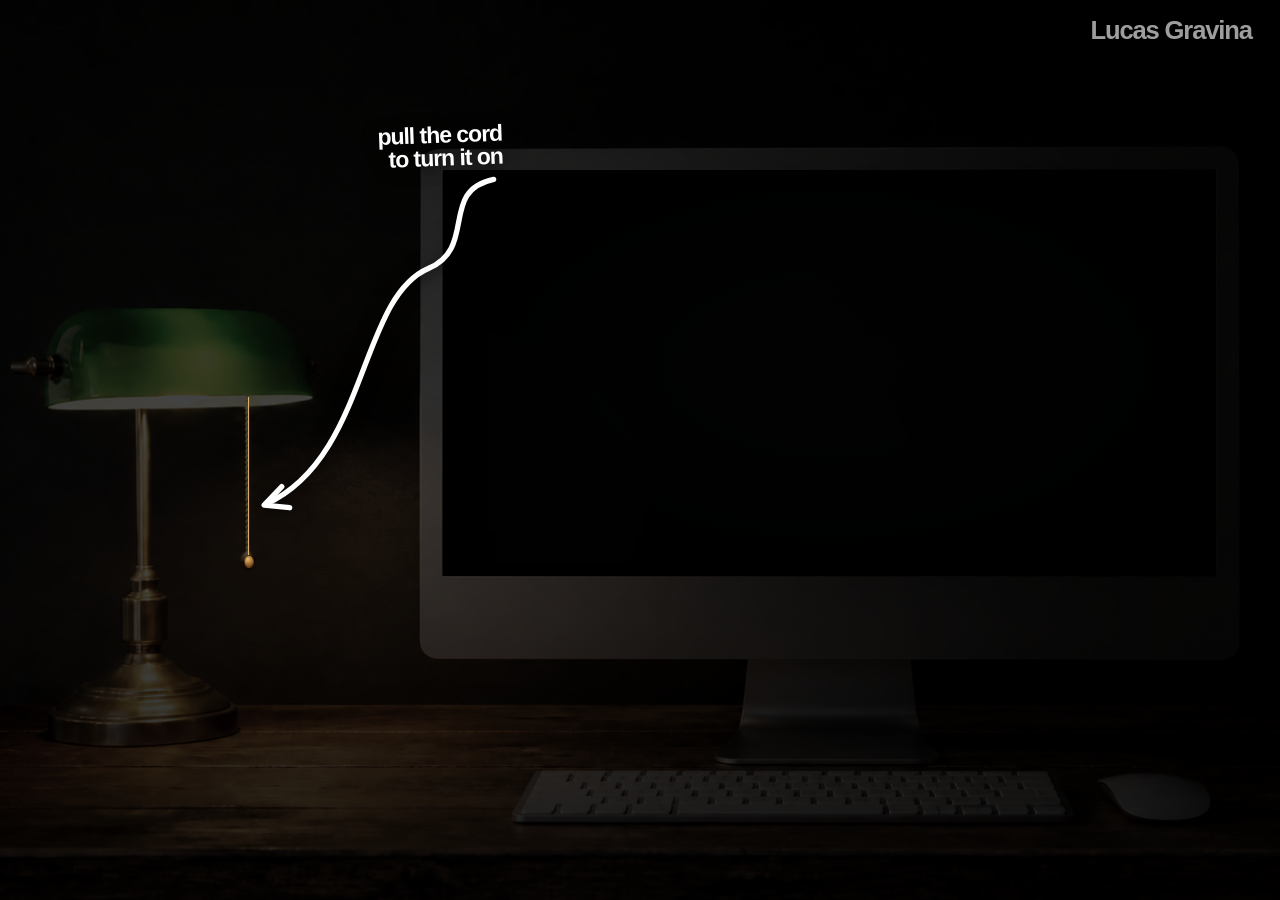
==== index.html @ 31eb5ef4 "Refine mobile desktop notice" ====
<!DOCTYPE html>
<html lang="en">
<head>
  <meta charset="UTF-8" />
  <meta name="viewport" content="width=device-width, initial-scale=1.0" />
  <meta name="description" content="Lucas Gravina - Stanford student working across AI research, product, and operations." />
  <meta name="theme-color" content="#090a0b" />
  <title>Lucas Gravina</title>
  <style>
    :root {
      --ink: #111111;
      --muted: #6d6d69;
      --paper: #090a0b;
      --screen: rgba(236, 236, 232, 0.92);
      --window: rgba(250, 250, 248, 0.94);
      --window-line: rgba(0, 0, 0, 0.14);
      --blue: #4da3f5;
      --viewport-height: 100dvh;
    }

    * {
      box-sizing: border-box;
    }

    html,
    body {
      width: 100%;
      min-height: 100%;
    }

    body {
      margin: 0;
      overflow: hidden;
      background:
        radial-gradient(ellipse at 50% 42%, #22262b 0, #13161a 42%, #08090b 73%, #050607 100%),
        var(--paper);
      color: #f4f4f2;
      font-family: -apple-system, BlinkMacSystemFont, "SF Pro Display", "SF Pro Text", "Helvetica Neue", Arial, sans-serif;
      -webkit-font-smoothing: antialiased;
    }

    body::before {
      content: "";
      position: fixed;
      inset: 0;
      pointer-events: none;
      opacity: 0.18;
      background:
        repeating-linear-gradient(90deg, rgba(255, 255, 255, 0.022) 0 1px, transparent 1px 5px),
        repeating-linear-gradient(0deg, rgba(255, 255, 255, 0.012) 0 1px, transparent 1px 7px);
      mix-blend-mode: soft-light;
    }

    button,
    a {
      font: inherit;
    }

    button:focus-visible,
    a:focus-visible {
      outline: 2px solid #0a84ff;
      outline-offset: 3px;
    }

    .concept-header {
      position: fixed;
      z-index: 100;
      top: 16px;
      left: 20px;
      display: grid;
      gap: 3px;
      pointer-events: none;
    }

    .concept-name {
      margin: 0;
      font-size: clamp(20px, 2vw, 30px);
      font-weight: 600;
      letter-spacing: -0.045em;
      text-shadow: 0 1px 18px rgba(0, 0, 0, 0.7);
    }

    .concept-note {
      margin: 0;
      color: #a7aaad;
      font-size: 11px;
      font-weight: 500;
      letter-spacing: 0.04em;
    }

    .concept {
      width: 100%;
      height: var(--viewport-height);
      min-height: 0;
      display: grid;
      place-items: center;
      padding: clamp(12px, 2vmin, 28px);
      overflow: hidden;
    }

    .monitor-stage {
      position: relative;
      width: min(
        calc(100vw - clamp(24px, 4vmin, 56px)),
        calc((var(--viewport-height) - clamp(24px, 4vmin, 56px) + clamp(96px, 15vmin, 120px)) * 1.5),
        1536px
      );
      aspect-ratio: 3 / 2;
      flex: none;
      transform: translateY(min(0px, calc((var(--viewport-height) - 100%) / 2 - 4px)));
    }

    .monitor-stage::before {
      content: "";
      position: absolute;
      z-index: 0;
      left: 12.2%;
      top: 3.2%;
      width: 75.6%;
      height: 64%;
      pointer-events: none;
      opacity: 0.72;
      background:
        radial-gradient(ellipse at 32% 48%, rgba(255, 151, 122, 0.14), transparent 42%),
        radial-gradient(ellipse at 70% 30%, rgba(132, 160, 219, 0.16), transparent 46%),
        radial-gradient(ellipse at 50% 46%, rgba(216, 226, 242, 0.12), transparent 69%);
      filter: blur(clamp(20px, 3.4vmin, 52px));
      transform: scale(1.035);
    }

    .monitor-stage::after {
      content: "";
      position: absolute;
      z-index: 0;
      left: 35%;
      bottom: 2.4%;
      width: 30%;
      height: 4.5%;
      border-radius: 50%;
      background: rgba(0, 0, 0, 0.48);
      filter: blur(clamp(8px, 1.4vmin, 20px));
    }

    .monitor-photo {
      position: absolute;
      inset: 0;
      z-index: 1;
      display: block;
      width: 100%;
      height: 100%;
      object-fit: contain;
      pointer-events: none;
      user-select: none;
    }

    .desktop-screen {
      position: absolute;
      z-index: 2;
      left: 14.32%;
      top: 6.35%;
      width: 71.29%;
      height: 59.08%;
      overflow: hidden;
      isolation: isolate;
      background:
        linear-gradient(rgba(10, 14, 20, 0.03), rgba(10, 14, 20, 0.12)),
        url("assets/desktop-background.webp") center / cover no-repeat;
      color: #171717;
      container-type: inline-size;
      box-shadow: inset 0 0 20px rgba(255, 255, 255, 0.10);
    }

    .monitor-callout {
      position: absolute;
      z-index: 6;
      left: 0.5%;
      top: 15%;
      width: clamp(150px, 18vw, 250px);
      color: #ffffff;
      pointer-events: none;
      filter: drop-shadow(0 2px 7px rgba(0, 0, 0, 0.65));
    }

    .callout-label {
      display: block;
      width: 78%;
      margin: 0 0 -5px 2%;
      font-size: clamp(20px, 2.1vw, 30px);
      font-weight: 850;
      letter-spacing: -0.055em;
      line-height: 0.95;
      text-align: center;
      transform: rotate(-7deg);
    }

    .callout-arrow {
      display: block;
      width: 100%;
      height: auto;
      overflow: visible;
    }

    .cursor-bubble {
      position: fixed;
      z-index: 10000;
      left: 0;
      top: 0;
      width: 18px;
      height: 18px;
      border: 1.5px solid rgba(255, 255, 255, 0.92);
      border-radius: 50%;
      background: radial-gradient(circle at 35% 30%, rgba(255, 255, 255, 0.52), rgba(188, 211, 255, 0.14) 45%, rgba(255, 255, 255, 0.04) 72%);
      box-shadow: 0 2px 10px rgba(0, 0, 0, 0.38), inset 0 0 6px rgba(255, 255, 255, 0.2);
      backdrop-filter: blur(2px);
      -webkit-backdrop-filter: blur(2px);
      opacity: 0;
      pointer-events: none;
      transform: translate3d(-50%, -50%, 0);
      transition: width 140ms ease, height 140ms ease, opacity 140ms ease, background 140ms ease;
      will-change: left, top, width, height;
    }

    .cursor-bubble.is-visible {
      opacity: 1;
    }

    .cursor-bubble.is-interactive {
      width: 28px;
      height: 28px;
      background: rgba(255, 255, 255, 0.12);
    }

    .cursor-bubble.is-pressed {
      width: 12px;
      height: 12px;
    }

    .desktop-screen::before {
      content: "";
      position: absolute;
      inset: 0;
      z-index: 0;
      background:
        linear-gradient(115deg, transparent 0 43%, rgba(255, 255, 255, 0.09) 51%, transparent 62%),
        radial-gradient(circle at 78% 86%, rgba(113, 145, 178, 0.08), transparent 40%);
      pointer-events: none;
    }

    .menu-bar {
      position: absolute;
      z-index: 80;
      inset: 0 0 auto;
      height: 5.4%;
      min-height: 18px;
      display: flex;
      align-items: center;
      justify-content: space-between;
      gap: 12px;
      padding: 0 1.1%;
      color: #f5f5f5;
      background: rgba(16, 18, 22, 0.48);
      border-bottom: 1px solid rgba(255, 255, 255, 0.13);
      backdrop-filter: blur(18px) saturate(1.2);
      -webkit-backdrop-filter: blur(18px) saturate(1.2);
      font-size: clamp(8px, 0.69vw, 12px);
      font-weight: 500;
      letter-spacing: -0.01em;
      white-space: nowrap;
    }

    .menu-left,
    .menu-right {
      display: flex;
      align-items: center;
      gap: clamp(7px, 1.15vw, 18px);
    }

    .menu-owner {
      font-weight: 700;
    }

    .menu-status {
      display: inline-flex;
      align-items: center;
      gap: 4px;
    }

    .wifi {
      position: relative;
      width: 1.15em;
      height: 0.8em;
      overflow: hidden;
    }

    .wifi::before,
    .wifi::after {
      content: "";
      position: absolute;
      left: 50%;
      bottom: -0.45em;
      border: 0.09em solid currentColor;
      border-radius: 50%;
      transform: translateX(-50%);
    }

    .wifi::before {
      width: 1.1em;
      height: 1.1em;
    }

    .wifi::after {
      width: 0.52em;
      height: 0.52em;
    }

    .folder-column {
      position: absolute;
      z-index: 10;
      top: 9%;
      right: 1.5%;
      display: grid;
      gap: clamp(6px, 1.2cqw, 16px);
    }

    .desktop-folder {
      width: clamp(44px, 6.7cqw, 82px);
      margin: 0;
      padding: 0;
      display: grid;
      justify-items: center;
      gap: clamp(2px, 0.42cqw, 6px);
      border: 0;
      background: transparent;
      color: #ffffff;
      cursor: default;
      user-select: none;
    }

    .desktop-folder[data-open="about"] {
      order: 0;
    }

    .desktop-folder[data-open="education"] {
      order: 1;
    }

    .desktop-folder[data-open="experience"] {
      order: 2;
    }

    .desktop-folder[data-open="projects"] {
      order: 3;
    }

    .desktop-folder[data-open="resume"] {
      order: 4;
    }

    .desktop-folder[data-open="photos"] {
      order: 5;
    }

    .desktop-folder:hover .folder-art {
      transform: translateY(-1px);
      filter: saturate(1.06) brightness(1.03);
    }

    .desktop-folder:active .folder-art {
      transform: scale(0.97);
    }

    .folder-art {
      width: clamp(29px, 4.7cqw, 58px);
      height: auto;
      display: block;
      filter: drop-shadow(0 2px 2px rgba(0, 0, 0, 0.18));
      transition: transform 120ms ease, filter 120ms ease;
    }

    .photos-app-art {
      width: clamp(31px, 4.9cqw, 60px);
      filter: drop-shadow(0 3px 3px rgba(0, 0, 0, 0.28));
    }

    .folder-label {
      max-width: 100%;
      padding: 1px 3px;
      border-radius: 3px;
      font-size: clamp(8px, 0.82cqw, 12px);
      font-weight: 500;
      line-height: 1.08;
      text-align: center;
      text-shadow: 0 1px 3px rgba(0, 0, 0, 0.9), 0 0 7px rgba(0, 0, 0, 0.5);
    }

    .desktop-folder[aria-expanded="true"] .folder-label {
      background: transparent;
      color: white;
      text-shadow: 0 1px 3px rgba(0, 0, 0, 0.9), 0 0 7px rgba(0, 0, 0, 0.5);
    }

    .desktop-folder:focus-visible {
      outline: none;
    }

    .desktop-dock {
      position: absolute;
      z-index: 70;
      left: 50%;
      bottom: 1.45%;
      display: flex;
      align-items: end;
      gap: clamp(3px, 0.48cqw, 7px);
      padding: clamp(3px, 0.5cqw, 7px);
      transform: translateX(-50%);
      border: 1px solid rgba(255, 255, 255, 0.34);
      border-radius: clamp(7px, 1.1cqw, 15px);
      background: rgba(28, 29, 32, 0.46);
      box-shadow: 0 8px 22px rgba(0, 0, 0, 0.12);
      backdrop-filter: blur(20px) saturate(1.4);
      -webkit-backdrop-filter: blur(20px) saturate(1.4);
    }

    .dock-icon {
      position: relative;
      width: clamp(18px, 2.55cqw, 34px);
      aspect-ratio: 1;
      border: 0;
      border-radius: 21%;
      padding: 0;
      display: grid;
      place-items: center;
      color: white;
      box-shadow: inset 0 0 0 1px rgba(255, 255, 255, 0.38), 0 2px 4px rgba(0, 0, 0, 0.16);
      cursor: pointer;
      text-decoration: none;
    }

    .dock-icon:hover {
      transform: translateY(-10%);
    }

    .dock-finder {
      overflow: hidden;
      background: linear-gradient(90deg, #65b7ff 0 50%, #2e87d6 50%);
    }

    .dock-finder::before {
      content: "";
      position: absolute;
      top: 20%;
      left: 48%;
      width: 18%;
      height: 46%;
      border-left: 1px solid rgba(0, 0, 0, 0.55);
      border-bottom: 1px solid rgba(0, 0, 0, 0.55);
      border-radius: 0 0 0 40%;
    }

    .dock-mail {
      background: linear-gradient(145deg, #68c2ff, #0876e8);
    }

    .dock-mail svg {
      width: 63%;
      height: 63%;
    }

    .dock-photos {
      overflow: hidden;
      background: #f7f7f7;
    }

    .dock-photos svg {
      width: 90%;
      height: 90%;
    }

    .dock-resume {
      background: linear-gradient(#ffd836 0 22%, #fffdf5 22%);
    }

    .dock-resume::before {
      content: "";
      width: 62%;
      height: 46%;
      background: repeating-linear-gradient(to bottom, #d8d3c9 0 1px, transparent 1px 24%);
    }

    .dock-linkedin {
      margin-left: clamp(3px, 0.4cqw, 6px);
      background: linear-gradient(145deg, #1686c4, #0967a1);
      font-size: clamp(8px, 1.25cqw, 17px);
      font-weight: 750;
      letter-spacing: -0.08em;
    }

    .dock-separator {
      width: 1px;
      height: clamp(15px, 2.1cqw, 28px);
      margin: 0 clamp(1px, 0.2cqw, 3px);
      background: rgba(0, 0, 0, 0.18);
    }

    .mac-window {
      --window-x: 8%;
      --window-y: 13%;
      position: absolute;
      z-index: 30;
      left: var(--window-x);
      top: var(--window-y);
      width: 76%;
      height: 75%;
      overflow: hidden;
      display: none;
      border: 1px solid var(--window-line);
      border-radius: clamp(5px, 0.78cqw, 12px);
      background: var(--window);
      box-shadow: 0 18px 44px rgba(0, 0, 0, 0.25), 0 2px 8px rgba(0, 0, 0, 0.1);
      backdrop-filter: blur(30px) saturate(1.2);
      -webkit-backdrop-filter: blur(30px) saturate(1.2);
      transform-origin: 50% 78%;
    }

    .mac-window.is-open {
      display: grid;
      grid-template-rows: auto minmax(0, 1fr);
      animation: window-open 170ms cubic-bezier(0.2, 0.8, 0.2, 1);
    }

    .mac-window.is-maximized {
      left: 1.2% !important;
      top: 6.4% !important;
      width: 97.6%;
      height: 91.8%;
      border-radius: 4px;
    }

    @keyframes window-open {
      from {
        opacity: 0;
        transform: scale(0.96) translateY(2%);
      }
      to {
        opacity: 1;
        transform: scale(1) translateY(0);
      }
    }

    .window-titlebar {
      min-height: clamp(20px, 3.25cqw, 40px);
      display: grid;
      grid-template-columns: 1fr auto 1fr;
      align-items: center;
      padding: 0 clamp(7px, 1cqw, 14px);
      border-bottom: 1px solid rgba(0, 0, 0, 0.1);
      background: linear-gradient(rgba(255, 255, 255, 0.82), rgba(235, 235, 232, 0.82));
      user-select: none;
      cursor: default;
    }

    .traffic-lights {
      display: flex;
      gap: clamp(3px, 0.48cqw, 7px);
    }

    .traffic {
      width: clamp(7px, 0.88cqw, 12px);
      aspect-ratio: 1;
      border: 0;
      border-radius: 50%;
      padding: 0;
      cursor: default;
      box-shadow: inset 0 0 0 0.5px rgba(0, 0, 0, 0.18);
    }

    .traffic.close {
      background: #ff5f57;
    }

    .traffic.minimize {
      background: #febc2e;
    }

    .traffic.maximize {
      background: #28c840;
    }

    .window-title {
      margin: 0;
      font-size: clamp(8px, 0.9cqw, 13px);
      font-weight: 600;
      letter-spacing: -0.01em;
      text-align: center;
    }

    .titlebar-action {
      justify-self: end;
      color: #3c3c3a;
      font-size: clamp(8px, 0.78cqw, 11px);
      font-weight: 650;
      text-decoration: none;
    }

    .titlebar-action:hover {
      text-decoration: underline;
      text-underline-offset: 2px;
    }

    .window-content {
      min-height: 0;
      overflow: auto;
      padding: clamp(12px, 2.4cqw, 34px);
      scrollbar-width: thin;
      scrollbar-color: rgba(0, 0, 0, 0.22) transparent;
    }

    .resume-pdf-window {
      left: 4% !important;
      top: 8% !important;
      width: 89%;
      height: 88%;
      background: #525659;
    }

    .resume-pdf-window .window-content {
      padding: 0;
      overflow-x: hidden;
      overflow-y: auto;
      background: #d1d1d1;
      scrollbar-color: rgba(0, 0, 0, 0.34) transparent;
    }

    .resume-pdf-window.is-maximized {
      left: 1.2% !important;
      top: 6.4% !important;
      width: 97.6%;
      height: 91.8%;
    }

    .resume-page {
      display: block;
      width: 100%;
      height: auto;
      background: white;
    }

    .photos-window {
      left: 5% !important;
      top: 8% !important;
      width: 84%;
      height: 84%;
      background: #090909;
    }

    .photos-window.is-maximized {
      left: 1.2% !important;
      top: 6.4% !important;
      width: 97.6%;
      height: 91.8%;
    }

    .photos-content {
      position: relative;
      padding: 0;
      overflow: hidden;
      background: #090909;
    }

    .photo-reel-viewport {
      width: 100%;
      height: 100%;
      overflow-x: auto;
      overflow-y: hidden;
      background: #090909;
      cursor: grab;
      scrollbar-width: none;
      touch-action: pan-x;
      overscroll-behavior-x: contain;
    }

    .photo-reel-viewport::-webkit-scrollbar {
      display: none;
    }

    .photo-reel-viewport.is-dragging {
      cursor: grabbing;
      scroll-behavior: auto;
    }

    .photo-reel {
      width: max-content;
      height: 100%;
      display: flex;
      align-items: stretch;
      gap: 0;
    }

    .photo-reel img {
      flex: none;
      display: block;
      width: auto;
      max-width: none;
      height: 100%;
      object-fit: contain;
      user-select: none;
      -webkit-user-drag: none;
    }

    .window-content h2,
    .window-content h3,
    .window-content p {
      margin: 0;
    }

    .window-content h2 {
      font-size: clamp(18px, 2.3cqw, 34px);
      line-height: 1;
      letter-spacing: -0.055em;
    }

    .window-content h3 {
      font-size: clamp(11px, 1.2cqw, 17px);
      line-height: 1.1;
      letter-spacing: -0.025em;
    }

    .window-content p {
      font-size: clamp(10px, 1.02cqw, 14px);
      line-height: 1.42;
    }

    .window-eyebrow,
    .window-meta {
      color: #73736f;
      font-size: clamp(8px, 0.8cqw, 11px);
      font-weight: 650;
      letter-spacing: 0.09em;
      text-transform: uppercase;
    }

    #window-about .window-content,
    #window-experience .window-content,
    #window-projects .window-content,
    #window-education .window-content {
      padding: clamp(7px, 1.25cqw, 18px);
      background:
        linear-gradient(135deg, rgba(255, 255, 255, 0.72), rgba(230, 232, 232, 0.82)),
        #e9eae8;
    }

    #window-projects .window-content,
    #window-education .window-content {
      display: grid;
      grid-template-rows: auto minmax(0, 1fr);
    }

    .about-layout {
      display: grid;
      grid-template-columns: minmax(0, 1.45fr) minmax(94px, 0.55fr);
      gap: clamp(7px, 1.25cqw, 18px);
      align-items: stretch;
      height: 100%;
      min-height: 0;
    }

    .about-copy {
      position: relative;
      display: grid;
      align-content: end;
      gap: clamp(5px, 0.78cqw, 11px);
      overflow: hidden;
      padding: clamp(8px, 1.6cqw, 23px);
      border: 1px solid rgba(0, 0, 0, 0.09);
      border-radius: clamp(7px, 1.1cqw, 16px);
      background: rgba(255, 255, 253, 0.92);
      box-shadow: 0 8px 26px rgba(42, 45, 47, 0.09);
    }

    .about-copy::before {
      content: "01";
      position: absolute;
      top: clamp(10px, 1.4cqw, 20px);
      right: clamp(12px, 1.5cqw, 22px);
      color: rgba(0, 0, 0, 0.14);
      font-size: clamp(9px, 1.1cqw, 16px);
      font-weight: 750;
      letter-spacing: 0.08em;
    }

    #window-about .window-content h2 {
      max-width: 12ch;
      font-size: clamp(20px, 2.8cqw, 40px);
    }

    #window-about .window-eyebrow {
      font-size: clamp(9px, 0.9cqw, 12px);
    }

    #window-about .window-content p {
      font-size: clamp(10px, 1.05cqw, 14px);
      line-height: 1.38;
    }

    .about-links {
      display: flex;
      flex-wrap: wrap;
      gap: clamp(5px, 0.7cqw, 10px);
    }

    .about-links a {
      padding: clamp(4px, 0.55cqw, 8px) clamp(7px, 0.9cqw, 13px);
      border: 1px solid rgba(0, 0, 0, 0.12);
      border-radius: 999px;
      color: #1a1a19;
      background: rgba(247, 247, 244, 0.88);
      font-size: clamp(8px, 0.84cqw, 12px);
      font-weight: 650;
      text-decoration: none;
      transition: color 120ms ease, background 120ms ease, transform 120ms ease;
    }

    .about-links a:hover {
      color: white;
      background: #171716;
      transform: translateY(-1px);
    }

    .about-stamp {
      align-self: stretch;
      border: 1px solid rgba(255, 255, 255, 0.16);
      border-radius: clamp(7px, 1.1cqw, 16px);
      background: #202124;
      box-shadow: inset 0 1px 0 rgba(255, 255, 255, 0.13), 0 9px 24px rgba(0, 0, 0, 0.16);
      overflow: hidden;
    }

    .about-stamp img {
      display: block;
      width: 100%;
      height: 100%;
      object-fit: cover;
      object-position: 52% center;
    }

    .resume-list,
    .education-block,
    .projects-grid {
      display: grid;
      gap: clamp(12px, 2.2cqw, 30px);
    }

    .resume-heading,
    .projects-heading,
    .education-heading {
      display: grid;
      gap: clamp(2px, 0.35cqw, 5px);
      margin-bottom: clamp(7px, 1.05cqw, 15px);
    }

    .resume-entry,
    .project-item {
      display: grid;
      gap: clamp(4px, 0.72cqw, 10px);
    }

    .entry-heading {
      display: flex;
      align-items: baseline;
      justify-content: space-between;
      gap: 16px;
    }

    .entry-date {
      flex: none;
      color: #71716d;
      font-size: clamp(6px, 0.7cqw, 10px);
      font-weight: 650;
      letter-spacing: 0.08em;
      text-transform: uppercase;
    }

    .entry-role {
      color: #6b6b67;
      font-size: clamp(7px, 0.79cqw, 12px);
      font-weight: 600;
    }

    .projects-grid {
      min-height: 0;
      grid-template-columns: repeat(3, minmax(0, 1fr));
      grid-template-rows: repeat(2, minmax(0, 1fr));
      gap: clamp(5px, 0.85cqw, 12px);
      counter-reset: project-card;
    }

    .project-item {
      position: relative;
      align-content: start;
      min-height: 0;
      overflow: visible;
      padding: clamp(8px, 1.2cqw, 17px);
      border: 1px solid rgba(0, 0, 0, 0.09);
      border-radius: clamp(6px, 0.9cqw, 13px);
      background: rgba(255, 255, 253, 0.9);
      box-shadow: 0 5px 15px rgba(31, 34, 36, 0.06);
      counter-increment: project-card;
    }

    .project-item::before {
      content: "0" counter(project-card);
      position: absolute;
      top: clamp(7px, 0.9cqw, 12px);
      right: clamp(8px, 1cqw, 14px);
      color: rgba(0, 0, 0, 0.16);
      font-size: clamp(7px, 0.74cqw, 11px);
      font-weight: 750;
      letter-spacing: 0.08em;
    }

    #window-projects .window-content h3 {
      font-size: clamp(12px, 1.8cqw, 20px);
    }

    .project-item p {
      color: #6b6b67;
      font-size: clamp(9.5px, 1.15cqw, 14px);
      line-height: 1.4;
    }

    #window-experience .window-content {
      overflow-y: auto;
      padding: clamp(7px, 1.2cqw, 17px);
    }

    .experience-heading {
      display: grid;
      gap: 2px;
      margin-bottom: clamp(6px, 0.85cqw, 12px);
    }

    .experience-grid {
      display: grid;
      grid-template-columns: minmax(0, 1fr);
      gap: clamp(5px, 0.75cqw, 10px);
    }

    .experience-card {
      display: grid;
      grid-template-columns: clamp(60px, 8cqw, 78px) minmax(0, 1fr);
      gap: clamp(7px, 1cqw, 13px);
      align-items: center;
      min-height: 88px;
      padding: clamp(7px, 1cqw, 14px);
      border: 1px solid rgba(0, 0, 0, 0.09);
      border-radius: clamp(6px, 0.9cqw, 13px);
      background: rgba(255, 255, 253, 0.92);
      box-shadow: 0 5px 15px rgba(31, 34, 36, 0.06);
    }

    .experience-logo {
      position: relative;
      width: clamp(58px, 7.5cqw, 72px);
      height: clamp(58px, 7.5cqw, 72px);
      min-width: 0;
      justify-self: center;
      display: grid;
      place-items: center;
      padding: 0;
      overflow: hidden;
      border: 1px solid rgba(0, 0, 0, 0.09);
      border-radius: 7px;
      background: white;
      transition: transform 140ms ease, box-shadow 140ms ease;
    }

    a.experience-logo:hover {
      transform: translateY(-1px);
      box-shadow: 0 5px 13px rgba(0, 0, 0, 0.12);
    }

    .experience-logo img {
      position: absolute;
      display: block;
      width: auto;
      max-width: none;
      object-fit: initial;
    }

    .experience-logo--afterquery img {
      left: 4%;
      top: 50%;
      height: 82%;
      transform: translateY(-50%);
      clip-path: inset(0 81.5% 0 0);
    }

    .experience-logo--origami img {
      left: 2%;
      top: 50%;
      height: 82%;
      transform: translateY(-50%);
      clip-path: inset(0 74.4% 0 0);
    }

    .experience-logo--archer img {
      left: 23%;
      top: 7%;
      height: 86%;
      clip-path: inset(0 56% 0 0);
    }

    .experience-logo--stealth {
      background: #050505;
    }

    .experience-logo--stealth img {
      left: -32%;
      top: -20%;
      width: 164%;
      height: 164%;
    }

    .experience-copy {
      min-width: 0;
      display: grid;
      gap: 3px;
    }

    .experience-copy h3 {
      font-size: clamp(13px, 1.55cqw, 18px);
    }

    .experience-role {
      color: #777773;
      font-size: clamp(8.5px, 0.85cqw, 11px);
      font-weight: 650;
      line-height: 1.15;
    }

    .experience-copy p {
      color: #5f5f5b;
      font-size: clamp(10.5px, 1.02cqw, 13px);
      line-height: 1.3;
    }

    #window-education .window-content {
      display: flex;
      flex-direction: column;
      align-items: flex-start;
      gap: clamp(6px, 0.8cqw, 12px);
      padding: clamp(9px, 1.3cqw, 19px);
      background:
        linear-gradient(90deg, rgba(8, 9, 10, 0.22), rgba(8, 9, 10, 0.03) 58%, transparent 76%),
        url("assets/stanford-campus.jpg") center / cover no-repeat;
    }

    .education-block {
      width: min(43%, 390px);
      flex: 1;
      min-height: 0;
      display: flex;
      flex-direction: column;
      gap: clamp(5px, 0.7cqw, 10px);
    }

    .education-heading {
      width: min(43%, 390px);
      flex: none;
      margin: 0;
      padding: clamp(9px, 1.25cqw, 18px) clamp(11px, 1.5cqw, 22px);
      border-radius: clamp(7px, 1cqw, 15px);
      color: white;
      background: rgba(19, 20, 20, 0.82);
      box-shadow: 0 7px 22px rgba(0, 0, 0, 0.2);
      backdrop-filter: blur(10px);
      -webkit-backdrop-filter: blur(10px);
    }

    #window-education .education-heading h2 {
      font-size: clamp(16px, 2.25cqw, 27px);
    }

    .education-heading .window-eyebrow {
      color: rgba(255, 255, 255, 0.62);
    }

    .education-facts {
      flex: 1 1 0;
      display: grid;
      min-height: 0;
      overflow: hidden;
      border: 1px solid rgba(255, 255, 255, 0.54);
      border-radius: clamp(7px, 1cqw, 15px);
      background: rgba(255, 255, 253, 0.88);
      box-shadow: 0 7px 22px rgba(0, 0, 0, 0.17);
      backdrop-filter: blur(10px);
      -webkit-backdrop-filter: blur(10px);
    }

    .education-fact {
      display: grid;
      align-content: center;
      gap: clamp(2px, 0.3cqw, 4px);
      min-width: 0;
      padding: clamp(6px, 0.8cqw, 12px) clamp(9px, 1.15cqw, 17px);
      background: transparent;
    }

    .education-fact + .education-fact {
      border-top: 1px solid rgba(0, 0, 0, 0.1);
    }

    .education-fact strong {
      font-size: clamp(10px, 1.25cqw, 16px);
      line-height: 1.25;
    }

    .education-fact p {
      font-size: clamp(9px, 1.1cqw, 14px);
      line-height: 1.35;
    }

    #window-education .window-meta {
      font-size: clamp(7px, 0.82cqw, 11px);
    }

    .education-list {
      display: grid;
      gap: 0;
      margin: 0;
      padding-left: 1.15em;
      color: #252523;
      font-size: clamp(10.5px, 1.05cqw, 13px);
      line-height: 1.12;
    }

    .education-list li {
      padding-left: 1px;
    }

    .dragging,
    .dragging * {
      cursor: grabbing !important;
      user-select: none !important;
    }

    @media (max-width: 760px) {
      .concept-header {
        top: 14px;
        left: 16px;
      }

      .monitor-callout {
        left: -3%;
        width: clamp(135px, 32vw, 170px);
      }
    }

    @media (max-aspect-ratio: 4 / 5) {
      .monitor-callout {
        left: 0;
        top: -7%;
        width: clamp(145px, 28vw, 190px);
      }
    }

    @media (pointer: coarse) {
      .cursor-bubble {
        display: none;
      }
    }

    @media (prefers-reduced-motion: reduce) {
      .mac-window.is-open {
        animation: none;
      }

      .folder-art,
      .dock-icon,
      .cursor-bubble {
        transition: none;
      }
    }

    /* Separate lamp-desk mockup. The existing desktop concept is intentionally unchanged. */
    :root {
      --scene-width: min(
        calc(var(--viewport-height) * 2.19),
        max(calc(100vw * 1.08), calc(var(--viewport-height) * 1.77683))
      );
      --scene-height: calc(var(--scene-width) / 1.77683);
      --scene-shift-x: clamp(32px, 5vw, 72px);
      --scene-left: max(
        calc((100vw - var(--scene-width)) / 2 + var(--scene-shift-x)),
        calc(12px - var(--scene-width) * 0.021)
      );
      --scene-top: calc(var(--viewport-height) - var(--scene-height));
    }

    body {
      background-color: #070706;
      background-image: url("assets/banker-lamp-imac-scene-v3-keyboard-mouse.png");
      background-repeat: no-repeat;
      background-attachment: fixed;
      background-size: var(--scene-width) var(--scene-height);
      background-position: var(--scene-left) var(--scene-top);
    }

    body::before {
      z-index: 125;
      opacity: 0.09;
    }

    .concept-header {
      z-index: 135;
      right: clamp(16px, 2.2vw, 34px);
      left: auto;
      text-align: right;
      transition: opacity 600ms ease, color 600ms ease;
    }

    body:not(.lamp-is-on) .concept-header {
      color: rgba(255, 255, 255, 0.62);
    }

    .concept {
      position: relative;
      display: block;
      padding: 0;
    }

    .monitor-stage {
      position: absolute;
      z-index: 10;
      left: var(--scene-left);
      top: var(--scene-top);
      width: var(--scene-width);
      height: var(--scene-height);
      aspect-ratio: 1672 / 941;
      transform: none;
    }

    .monitor-stage::before {
      z-index: 1;
      left: 29.066%;
      top: 18.916%;
      width: 48.325%;
      height: 45.058%;
      opacity: 0;
      background: rgba(199, 217, 235, 0.08);
      box-shadow:
        -8px 8px 24px rgba(255, 187, 93, 0.08),
        0 0 18px rgba(187, 207, 229, 0.08);
      filter: blur(clamp(7px, 0.9vmin, 13px));
      transition: opacity 900ms ease 120ms;
    }

    body.lamp-is-on .monitor-stage::before {
      opacity: 0.48;
    }

    .monitor-stage::after {
      display: none;
    }

    .monitor-photo,
    .monitor-shadow-pass {
      display: none;
    }

    .monitor-light-pass {
      display: none;
    }

    .desktop-screen {
      z-index: 2;
      left: 29.066%;
      top: 18.916%;
      width: 48.325%;
      height: 45.058%;
      border-radius: 0;
      filter: brightness(0.78) saturate(0.84) contrast(0.98) sepia(0.018);
      transition: box-shadow 900ms ease, filter 900ms ease;
    }

    .desktop-screen::after {
      content: "";
      position: absolute;
      z-index: 1000;
      inset: 0;
      pointer-events: none;
      opacity: 1;
      background:
        radial-gradient(ellipse at 50% 48%, rgba(19, 22, 22, 0.72), transparent 65%),
        #010202;
      box-shadow: inset 0 0 36px rgba(0, 0, 0, 0.92);
      transition: opacity 820ms cubic-bezier(0.22, 1, 0.36, 1) 90ms;
    }

    body.lamp-is-on .desktop-screen {
      filter: brightness(0.78) saturate(0.84) contrast(0.98) sepia(0.018);
      box-shadow:
        -5px 4px 17px rgba(255, 184, 91, 0.055),
        4px 0 14px rgba(167, 188, 214, 0.035),
        inset 0 0 15px rgba(255, 255, 255, 0.045);
    }

    body.lamp-is-on .desktop-screen::after {
      opacity: 0;
    }

    #window-about,
    #window-resume,
    #window-experience,
    #window-projects,
    #window-education,
    #window-photos {
      left: 2.5% !important;
      top: 7% !important;
      width: 83%;
      height: 84%;
    }

    #window-about.is-maximized,
    #window-resume.is-maximized,
    #window-experience.is-maximized,
    #window-projects.is-maximized,
    #window-education.is-maximized,
    #window-photos.is-maximized {
      left: 1.2% !important;
      top: 6.2% !important;
      width: 84.5%;
      height: 85.8%;
    }

    .monitor-callout {
      display: block;
      left: 15%;
      top: 16%;
      width: clamp(200px, 18vw, 275px);
      opacity: 0;
      transform: translate(-8px, -5px);
      transition: opacity 380ms ease, transform 520ms cubic-bezier(0.22, 1, 0.36, 1);
    }

    body.lamp-is-on:not(.desktop-has-been-tried) .monitor-callout {
      opacity: 1;
      transform: translate(0, 0);
      transition-delay: 960ms;
    }

    .folders-callout {
      position: absolute;
      z-index: 6;
      left: 49%;
      top: 9.5%;
      width: clamp(205px, 20vw, 290px);
      color: #fff;
      pointer-events: none;
      opacity: 0;
      filter: drop-shadow(0 2px 7px rgba(0, 0, 0, 0.72));
      transform: translate(-6px, -5px);
      transition: opacity 380ms ease, transform 520ms cubic-bezier(0.22, 1, 0.36, 1);
    }

    .folders-callout span {
      display: block;
      margin-left: 2%;
      font-size: clamp(17px, 1.75vw, 26px);
      font-weight: 850;
      line-height: 0.96;
      letter-spacing: -0.05em;
      transform: rotate(2deg);
    }

    .folders-callout svg {
      display: block;
      width: 100%;
      height: auto;
      margin-top: -3px;
      overflow: visible;
    }

    .folder-arrow-side {
      display: none !important;
    }

    body.lamp-is-on:not(.desktop-has-been-tried) .folders-callout {
      opacity: 1;
      transform: translate(0, 0);
      transition-delay: 1160ms;
    }

    .folder-column {
      z-index: 95;
      top: 8%;
      right: 1.2%;
      gap: clamp(3px, 0.55cqw, 8px);
    }

    .menu-bar {
      min-height: 20px;
      font-size: clamp(9px, 0.9vw, 12px);
    }

    .folder-art {
      width: clamp(31px, 4.9cqw, 58px);
    }

    .folder-label {
      font-size: clamp(10px, 0.92cqw, 12px);
      font-weight: 600;
    }

    .window-title {
      font-size: clamp(10px, 1cqw, 13px);
    }

    .titlebar-action {
      font-size: clamp(9px, 0.86cqw, 11px);
    }

    .window-content p {
      font-size: clamp(12.5px, 1.2cqw, 14px);
      line-height: 1.35;
    }

    #window-about .window-content p {
      font-size: clamp(12.5px, 1.2cqw, 14px);
      line-height: 1.35;
    }

    .window-eyebrow,
    .window-meta,
    #window-about .window-eyebrow {
      font-size: clamp(9.5px, 0.9cqw, 12px);
    }

    .about-links a {
      font-size: clamp(10px, 0.9cqw, 12px);
    }

    .entry-date,
    .project-item::before {
      font-size: clamp(9px, 0.78cqw, 11px);
    }

    .entry-role {
      font-size: clamp(10px, 0.9cqw, 12px);
    }

    #window-projects .window-content h3 {
      font-size: clamp(13px, 1.8cqw, 20px);
    }

    .project-item p {
      font-size: clamp(11px, 1.15cqw, 14px);
      line-height: 1.32;
    }

    .experience-copy p {
      font-size: clamp(11px, 1.08cqw, 13px);
      line-height: 1.28;
    }

    .projects-grid {
      grid-template-columns: repeat(2, minmax(0, 1fr));
      grid-template-rows: none;
      grid-auto-rows: max-content;
      align-content: start;
    }

    .education-fact strong {
      font-size: clamp(11.5px, 1.25cqw, 16px);
    }

    .education-fact p {
      font-size: clamp(11px, 1.1cqw, 14px);
    }

    #window-education .education-heading,
    #window-education .education-block {
      width: min(62%, 450px);
    }

    #window-education .education-block {
      gap: 3px;
    }

    #window-education .education-heading {
      padding: 6px 9px;
    }

    #window-education .education-facts {
      flex: none;
    }

    #window-education .education-facts:first-child {
      grid-template-columns: 1.45fr 0.8fr 0.5fr;
    }

    #window-education .education-facts:last-child {
      flex: none;
      min-height: auto;
      grid-template-columns: 1.1fr 0.9fr;
    }

    #window-education .education-facts .education-fact + .education-fact {
      border-top: 0;
      border-left: 1px solid rgba(0, 0, 0, 0.1);
    }

    #window-education .education-fact {
      padding: 8px 11px;
    }

    #window-education .education-facts:first-child .education-fact {
      padding: 6px 10px;
    }

    #window-education .education-facts:last-child .education-fact {
      align-content: start;
      padding: 7px 12px;
    }

    #window-education .education-facts:last-child p {
      font-size: clamp(10.5px, 1.05cqw, 13px);
      line-height: 1.2;
    }

    .desk-darkness,
    .desk-warmth {
      position: fixed;
      inset: 0;
      pointer-events: none;
    }

    .desk-darkness {
      z-index: 70;
      opacity: 1;
      background:
        linear-gradient(rgba(0, 0, 0, 0.35), rgba(0, 0, 0, 0.46)),
        radial-gradient(ellipse at 17% 58%, transparent 0 12%, rgba(0, 0, 0, 0.34) 48%, rgba(0, 0, 0, 0.52) 100%);
      backdrop-filter: brightness(0.46) saturate(0.5);
      transition: opacity 850ms cubic-bezier(0.22, 1, 0.36, 1);
    }

    body.lamp-is-on .desk-darkness {
      opacity: 0;
    }

    .desk-warmth {
      display: none;
    }

    body.lamp-is-on .desk-warmth {
      opacity: 1;
    }

    .lamp-callout {
      position: fixed;
      z-index: 145;
      left: calc(var(--scene-left) + var(--scene-width) * 0.17);
      top: calc(var(--scene-top) + var(--scene-height) * 0.14);
      width: clamp(215px, 20vw, 290px);
      color: white;
      pointer-events: none;
      filter: drop-shadow(0 2px 8px rgba(0, 0, 0, 0.72));
      transition: opacity 420ms ease, transform 420ms ease;
    }

    .lamp-callout span {
      display: block;
      padding-right: 0.15em;
      text-align: right;
      font-size: clamp(18px, 1.8vw, 27px);
      font-weight: 760;
      line-height: 0.98;
      letter-spacing: -0.045em;
      transform: rotate(-2deg);
    }

    .lamp-callout svg {
      display: block;
      width: 100%;
      height: auto;
      margin-top: -4px;
      overflow: visible;
    }

    body.lamp-is-on .lamp-callout {
      opacity: 0;
      transform: translateY(-8px);
    }

    .lamp-pull {
      --pull-distance: 0px;
      position: fixed;
      z-index: 155;
      left: calc(var(--scene-left) + var(--scene-width) * 0.169 - 25px);
      top: calc(var(--scene-top) + var(--scene-height) * 0.441);
      width: 50px;
      height: calc(var(--scene-height) * 0.25);
      min-height: 120px;
      padding: 0;
      border: 0;
      appearance: none;
      background: transparent;
      color: #c3954f;
      cursor: grab;
      touch-action: none;
    }

    .lamp-pull:active,
    .lamp-pull.is-pulling {
      cursor: grabbing;
    }

    .lamp-pull:focus-visible {
      outline-color: rgba(255, 230, 183, 0.9);
      outline-offset: -4px;
      border-radius: 999px;
    }

    .lamp-cord-line {
      position: absolute;
      left: calc(50% - 0.75px);
      top: 0;
      width: 1.5px;
      height: calc(72% + var(--pull-distance));
      background: linear-gradient(90deg, #7a5628, #d9b36c 48%, #68431c);
      box-shadow: 0 0 2px rgba(255, 214, 145, 0.32);
      transition: height 380ms cubic-bezier(0.34, 1.56, 0.64, 1);
    }

    .lamp-cord-bead {
      position: absolute;
      left: calc(50% - 5px);
      top: calc(72% - 4px + var(--pull-distance));
      width: 10px;
      height: 13px;
      border: 1px solid rgba(64, 38, 13, 0.7);
      border-radius: 50% 50% 46% 46%;
      background: radial-gradient(circle at 35% 30%, #e2bd72, #9b682d 54%, #4d2e12 100%);
      box-shadow: 0 2px 3px rgba(0, 0, 0, 0.55);
      transition: top 380ms cubic-bezier(0.34, 1.56, 0.64, 1);
    }

    .lamp-pull.is-pulling .lamp-cord-line,
    .lamp-pull.is-pulling .lamp-cord-bead {
      transition: none;
    }

    @media (max-width: 820px) {
      .concept-header {
        right: 16px;
        left: auto;
      }

      .monitor-stage {
        left: var(--scene-left);
        width: var(--scene-width);
      }

      .lamp-callout {
        width: clamp(170px, 34vw, 220px);
      }
    }

    @media (max-aspect-ratio: 1 / 1) {
      :root {
        --scene-width: max(calc(100vw * 1.263), 760px);
        --scene-height: calc(var(--scene-width) / 1.77683);
        --scene-left: calc(clamp(8px, 1.4vw, 14px) - var(--scene-width) * 0.021);
        --scene-top: calc(var(--viewport-height) - var(--scene-height));
      }

      .monitor-stage {
        left: var(--scene-left);
        top: var(--scene-top);
        width: var(--scene-width);
      }

      .lamp-callout {
        top: calc(
          var(--scene-top) + var(--scene-height) * 0.621 - clamp(253px, 50.7vw, 328px)
        );
      }

      .monitor-callout {
        left: 14.5%;
        top: 16%;
        width: clamp(185px, 30vw, 225px);
      }

      .folders-callout {
        left: 43%;
        top: 8.5%;
        width: clamp(170px, 28vw, 205px);
      }

      .folder-column {
        top: 7%;
        gap: 1px;
      }

      .desktop-folder {
        width: 34px;
        gap: 1px;
      }

      .folder-art {
        width: 22px;
      }

      .photos-app-art {
        width: 23px;
      }

      .folder-label {
        font-size: 8px;
        line-height: 1;
      }

      #window-about {
        top: 1.5% !important;
        height: 84%;
      }

      #window-about .about-copy {
        gap: 3px;
        padding: 6px;
      }

      #window-about .window-content {
        padding: 4px;
      }

      #window-about .window-content h2 {
        max-width: none;
        font-size: 19px;
        line-height: 0.94;
      }

      #window-about .window-content p {
        line-height: 1.28;
      }

      #window-about .about-links {
        gap: 3px;
      }

      #window-about .about-links a {
        padding: 3px 6px;
      }
    }

    @media (min-width: 1100px) and (min-aspect-ratio: 8 / 5) {
      .folders-callout {
        left: 80.3%;
        top: 20%;
        width: clamp(140px, 10vw, 170px);
      }

      .folders-callout span {
        margin-left: 0;
        font-size: clamp(17px, 1.35vw, 23px);
        text-align: left;
        transform: rotate(-2deg);
      }

      .folder-arrow-inline {
        display: none !important;
      }

      .folder-arrow-side {
        display: block !important;
      }
    }

    @media (prefers-reduced-motion: reduce) {
      .desk-darkness,
      .desk-warmth,
      .desktop-screen::after,
      .monitor-stage::before,
      .monitor-photo,
      .monitor-shadow-pass,
      .monitor-light-pass,
      .lamp-callout,
      .monitor-callout,
      .folders-callout,
      .lamp-cord-line,
      .lamp-cord-bead {
        transition-duration: 1ms;
      }
    }

    .mobile-gate {
      display: none;
    }

    @media (max-width: 900px) {
      body {
        min-height: var(--viewport-height);
        overflow: auto;
        background: #090909;
      }

      body::before,
      .concept-header,
      .desk-warmth,
      .desk-darkness,
      .lamp-callout,
      .lamp-pull,
      .concept,
      .cursor-bubble {
        display: none !important;
      }

      .mobile-gate {
        position: relative;
        z-index: 1000;
        min-height: var(--viewport-height);
        display: grid;
        grid-template-rows: auto 1fr auto;
        padding:
          max(28px, env(safe-area-inset-top))
          max(24px, env(safe-area-inset-right))
          max(28px, env(safe-area-inset-bottom))
          max(24px, env(safe-area-inset-left));
        background: #090909;
        color: #f4f4f2;
      }

      .mobile-gate__name {
        margin: 0;
        font-size: 18px;
        font-weight: 600;
        letter-spacing: -0.025em;
      }

      .mobile-gate__content {
        width: min(100%, 520px);
        margin-inline: auto;
        align-self: center;
        text-align: center;
      }

      .mobile-gate__content h1 {
        max-width: 10em;
        margin: 0 auto;
        font-size: clamp(40px, 11vw, 58px);
        font-weight: 600;
        line-height: 0.98;
        letter-spacing: -0.055em;
      }

      .mobile-gate__links {
        display: flex;
        flex-wrap: wrap;
        justify-content: center;
        gap: 18px 24px;
        margin-top: 34px;
      }

      .mobile-gate__links a {
        padding: 0 0 4px;
        border-bottom: 1px solid rgba(244, 244, 242, 0.5);
        color: #f4f4f2;
        font-size: 15px;
        font-weight: 600;
        text-decoration: none;
      }

      .mobile-gate__links a:active {
        opacity: 0.62;
      }

      .mobile-gate__note {
        margin: 0;
        color: #686864;
        font-size: 12px;
        letter-spacing: 0.015em;
      }
    }
  </style>
  <script>
    (() => {
      const syncViewportHeight = () => {
        const height = window.visualViewport?.height || window.innerHeight;
        document.documentElement.style.setProperty("--viewport-height", `${Math.round(height)}px`);
      };

      const syncAfterLayout = () => {
        syncViewportHeight();
        window.requestAnimationFrame(syncViewportHeight);
      };

      syncViewportHeight();
      window.addEventListener("pageshow", syncAfterLayout);
      window.addEventListener("resize", syncAfterLayout, { passive: true });
      window.visualViewport?.addEventListener("resize", syncAfterLayout, { passive: true });
      window.requestAnimationFrame(() => window.requestAnimationFrame(syncViewportHeight));
    })();
  </script>
</head>
<body>
  <section class="mobile-gate" aria-labelledby="mobile-gate-title">
    <p class="mobile-gate__name">Lucas Gravina</p>
    <div class="mobile-gate__content">
      <h1 id="mobile-gate-title">This site works best on desktop :)</h1>
      <nav class="mobile-gate__links" aria-label="Mobile links">
        <a href="mailto:lgravina@stanford.edu">Email ↗</a>
        <a href="https://linkedin.com/in/lucas-gravina/" target="_blank" rel="noopener">LinkedIn ↗</a>
      </nav>
    </div>
    <p class="mobile-gate__note">Open lucasgravina.com on a computer for the full site.</p>
  </section>

  <header class="concept-header">
    <h1 class="concept-name">Lucas Gravina</h1>
  </header>

  <div class="desk-warmth" aria-hidden="true"></div>
  <div class="desk-darkness" aria-hidden="true"></div>

  <aside class="lamp-callout" aria-hidden="true">
    <span>pull the cord<br />to turn it on</span>
    <svg viewBox="0 0 290 450" aria-hidden="true">
      <path d="M276 14C214 27 258 91 202 115C123 149 134 329 18 382" fill="none" stroke="currentColor" stroke-width="6" stroke-linecap="round" stroke-linejoin="round" />
      <path d="m36 362-20 21 29 3" fill="none" stroke="currentColor" stroke-width="6" stroke-linecap="round" stroke-linejoin="round" />
    </svg>
  </aside>

  <button class="lamp-pull" type="button" aria-label="Pull the cord to turn on the lamp and computer" aria-pressed="false">
    <span class="lamp-cord-line" aria-hidden="true"></span>
    <span class="lamp-cord-bead" aria-hidden="true"></span>
  </button>

  <main class="concept">
    <div class="monitor-stage" aria-label="Interactive desktop computer">
      <aside class="monitor-callout" aria-hidden="true">
        <span class="callout-label">try it out!</span>
        <svg class="callout-arrow" viewBox="0 0 240 92">
          <path d="M12 18C55 1 39 69 101 71C151 73 176 30 224 48" fill="none" stroke="currentColor" stroke-width="5.5" stroke-linecap="round" stroke-linejoin="round"/>
          <path d="m209 35 17 14-19 10" fill="none" stroke="currentColor" stroke-width="5.5" stroke-linecap="round" stroke-linejoin="round"/>
        </svg>
      </aside>

      <aside class="folders-callout" aria-hidden="true">
        <span>learn more about me</span>
        <svg class="folder-arrow-inline" viewBox="0 0 270 115">
          <path d="M24 18C78 0 94 52 151 46C224 38 300 73 360 92" fill="none" stroke="currentColor" stroke-width="5.5" stroke-linecap="round" stroke-linejoin="round"/>
          <path d="m341 78 21 15-26 8" fill="none" stroke="currentColor" stroke-width="5.5" stroke-linecap="round" stroke-linejoin="round"/>
        </svg>
        <svg class="folder-arrow-side" viewBox="0 0 230 135">
          <path d="M116 40C80 46 90 32 36 28C-18 24-48 18-90 16" fill="none" stroke="currentColor" stroke-width="6" stroke-linecap="round" stroke-linejoin="round"/>
          <path d="m-68 4-24 12 27 8" fill="none" stroke="currentColor" stroke-width="6" stroke-linecap="round" stroke-linejoin="round"/>
        </svg>
      </aside>

      <img class="monitor-shadow-pass" src="assets/desktop-monitor-cutout-v3.png" alt="" aria-hidden="true" />
      <img class="monitor-photo" src="assets/desktop-monitor-cutout-v3.png" alt="" />
      <img class="monitor-light-pass" src="assets/desktop-monitor-cutout-v3.png" alt="" aria-hidden="true" />

      <section class="desktop-screen" aria-label="Lucas Gravina desktop">
        <div class="menu-bar" aria-hidden="true">
          <div class="menu-left">
            <span class="menu-owner">Lucas Gravina</span>
            <span>File</span>
            <span>Edit</span>
            <span>View</span>
            <span>Go</span>
          </div>
          <div class="menu-right">
            <span class="menu-status"><span class="wifi"></span></span>
            <span id="desktop-clock">Wed Aug 19&nbsp;&nbsp;3:24 PM</span>
          </div>
        </div>

        <div class="folder-column" aria-label="Desktop folders">
          <button class="desktop-folder" type="button" data-open="resume" aria-controls="window-resume" aria-expanded="false">
            <svg class="folder-art" viewBox="0 0 92 72" aria-hidden="true">
              <defs>
                <linearGradient id="folderTopResume" x1="0" y1="0" x2="0" y2="1">
                  <stop offset="0" stop-color="#78c8ff"/>
                  <stop offset="1" stop-color="#43a5ef"/>
                </linearGradient>
                <linearGradient id="folderFaceResume" x1="0" y1="0" x2="0" y2="1">
                  <stop offset="0" stop-color="#72c8ff"/>
                  <stop offset="1" stop-color="#399ce7"/>
                </linearGradient>
              </defs>
              <path fill="url(#folderTopResume)" d="M6 15c0-4 3-7 7-7h25c3 0 5 1 7 4l5 7h29c4 0 7 3 7 7v3H6V15Z"/>
              <path fill="#a7dcff" d="M8 23h76l-3 10H11L8 23Z"/>
              <path fill="url(#folderFaceResume)" d="M6 27h80v31c0 4-3 7-7 7H13c-4 0-7-3-7-7V27Z"/>
              <path fill="none" stroke="rgba(255,255,255,.42)" d="M7 28.5h78"/>
            </svg>
            <span class="folder-label">Resume</span>
          </button>

          <button class="desktop-folder" type="button" data-open="about" aria-controls="window-about" aria-expanded="true">
            <svg class="folder-art" viewBox="0 0 92 72" aria-hidden="true">
              <defs>
                <linearGradient id="folderTopAbout" x1="0" y1="0" x2="0" y2="1">
                  <stop offset="0" stop-color="#78c8ff"/>
                  <stop offset="1" stop-color="#43a5ef"/>
                </linearGradient>
                <linearGradient id="folderFaceAbout" x1="0" y1="0" x2="0" y2="1">
                  <stop offset="0" stop-color="#72c8ff"/>
                  <stop offset="1" stop-color="#399ce7"/>
                </linearGradient>
              </defs>
              <path fill="url(#folderTopAbout)" d="M6 15c0-4 3-7 7-7h25c3 0 5 1 7 4l5 7h29c4 0 7 3 7 7v3H6V15Z"/>
              <path fill="#a7dcff" d="M8 23h76l-3 10H11L8 23Z"/>
              <path fill="url(#folderFaceAbout)" d="M6 27h80v31c0 4-3 7-7 7H13c-4 0-7-3-7-7V27Z"/>
              <path fill="none" stroke="rgba(255,255,255,.42)" d="M7 28.5h78"/>
            </svg>
            <span class="folder-label">About</span>
          </button>

          <button class="desktop-folder" type="button" data-open="experience" aria-controls="window-experience" aria-expanded="false">
            <svg class="folder-art" viewBox="0 0 92 72" aria-hidden="true">
              <path fill="#61bafa" d="M6 15c0-4 3-7 7-7h25c3 0 5 1 7 4l5 7h29c4 0 7 3 7 7v3H6V15Z"/>
              <path fill="#a7dcff" d="M8 23h76l-3 10H11L8 23Z"/>
              <path fill="#45a6ed" d="M6 27h80v31c0 4-3 7-7 7H13c-4 0-7-3-7-7V27Z"/>
              <path fill="none" stroke="rgba(255,255,255,.42)" d="M7 28.5h78"/>
            </svg>
            <span class="folder-label">Work</span>
          </button>

          <button class="desktop-folder" type="button" data-open="projects" aria-controls="window-projects" aria-expanded="false">
            <svg class="folder-art" viewBox="0 0 92 72" aria-hidden="true">
              <defs>
                <linearGradient id="folderTopProjects" x1="0" y1="0" x2="0" y2="1">
                  <stop offset="0" stop-color="#78c8ff"/>
                  <stop offset="1" stop-color="#43a5ef"/>
                </linearGradient>
                <linearGradient id="folderFaceProjects" x1="0" y1="0" x2="0" y2="1">
                  <stop offset="0" stop-color="#72c8ff"/>
                  <stop offset="1" stop-color="#399ce7"/>
                </linearGradient>
              </defs>
              <path fill="url(#folderTopProjects)" d="M6 15c0-4 3-7 7-7h25c3 0 5 1 7 4l5 7h29c4 0 7 3 7 7v3H6V15Z"/>
              <path fill="#a7dcff" d="M8 23h76l-3 10H11L8 23Z"/>
              <path fill="url(#folderFaceProjects)" d="M6 27h80v31c0 4-3 7-7 7H13c-4 0-7-3-7-7V27Z"/>
              <path fill="none" stroke="rgba(255,255,255,.42)" d="M7 28.5h78"/>
            </svg>
            <span class="folder-label">Projects</span>
          </button>

          <button class="desktop-folder" type="button" data-open="education" aria-controls="window-education" aria-expanded="false">
            <svg class="folder-art" viewBox="0 0 92 72" aria-hidden="true">
              <defs>
                <linearGradient id="folderTopEducation" x1="0" y1="0" x2="0" y2="1">
                  <stop offset="0" stop-color="#78c8ff"/>
                  <stop offset="1" stop-color="#43a5ef"/>
                </linearGradient>
                <linearGradient id="folderFaceEducation" x1="0" y1="0" x2="0" y2="1">
                  <stop offset="0" stop-color="#72c8ff"/>
                  <stop offset="1" stop-color="#399ce7"/>
                </linearGradient>
              </defs>
              <path fill="url(#folderTopEducation)" d="M6 15c0-4 3-7 7-7h25c3 0 5 1 7 4l5 7h29c4 0 7 3 7 7v3H6V15Z"/>
              <path fill="#a7dcff" d="M8 23h76l-3 10H11L8 23Z"/>
              <path fill="url(#folderFaceEducation)" d="M6 27h80v31c0 4-3 7-7 7H13c-4 0-7-3-7-7V27Z"/>
              <path fill="none" stroke="rgba(255,255,255,.42)" d="M7 28.5h78"/>
            </svg>
            <span class="folder-label">Education</span>
          </button>

          <button class="desktop-folder" type="button" data-open="photos" aria-controls="window-photos" aria-expanded="false">
            <svg class="folder-art photos-app-art" viewBox="0 0 72 72" aria-hidden="true">
              <rect x="4" y="4" width="64" height="64" rx="14" fill="#fafafa"/>
              <g transform="translate(36 36)" opacity="0.94">
                <ellipse cx="0" cy="-14" rx="7.5" ry="15" fill="#ff3b30"/>
                <ellipse cx="0" cy="-14" rx="7.5" ry="15" fill="#ff9500" transform="rotate(45)"/>
                <ellipse cx="0" cy="-14" rx="7.5" ry="15" fill="#ffcc00" transform="rotate(90)"/>
                <ellipse cx="0" cy="-14" rx="7.5" ry="15" fill="#34c759" transform="rotate(135)"/>
                <ellipse cx="0" cy="-14" rx="7.5" ry="15" fill="#00c7be" transform="rotate(180)"/>
                <ellipse cx="0" cy="-14" rx="7.5" ry="15" fill="#0a84ff" transform="rotate(225)"/>
                <ellipse cx="0" cy="-14" rx="7.5" ry="15" fill="#5856d6" transform="rotate(270)"/>
                <ellipse cx="0" cy="-14" rx="7.5" ry="15" fill="#ff2d55" transform="rotate(315)"/>
                <circle r="5.5" fill="#fff"/>
              </g>
            </svg>
            <span class="folder-label">Photos</span>
          </button>
        </div>

        <article class="mac-window resume-pdf-window" id="window-resume" data-window="resume">
          <header class="window-titlebar">
            <div class="traffic-lights">
              <button class="traffic close" type="button" data-close aria-label="Close Resume"></button>
              <button class="traffic minimize" type="button" data-close aria-label="Minimize Resume"></button>
              <button class="traffic maximize" type="button" data-maximize aria-label="Maximize Resume"></button>
            </div>
            <h2 class="window-title">Resume</h2>
            <a class="titlebar-action" href="assets/Resume_Lucas_Gravina.pdf" target="_blank" rel="noopener">Open PDF ↗</a>
          </header>
          <div class="window-content">
            <img class="resume-page" src="assets/resume-page.png" alt="Lucas Gravina resume" />
          </div>
        </article>

        <article class="mac-window is-open" id="window-about" data-window="about" style="--window-x:8%;--window-y:13%;">
          <header class="window-titlebar">
            <div class="traffic-lights">
              <button class="traffic close" type="button" data-close aria-label="Close About"></button>
              <button class="traffic minimize" type="button" data-close aria-label="Minimize About"></button>
              <button class="traffic maximize" type="button" data-maximize aria-label="Maximize About"></button>
            </div>
            <h2 class="window-title">About</h2>
            <span></span>
          </header>
          <div class="window-content">
            <div class="about-layout">
              <div class="about-copy">
                <span class="window-eyebrow">Lucas Gravina</span>
                <h2>AI research,<br>product &amp; operations.</h2>
                <p>Management Science &amp; Engineering and Computer Science student at Stanford. I love building and working on products, improving organizations around hard operational problems, and exploring and travelling the world.</p>
                <div class="about-links">
                  <a href="mailto:lgravina@stanford.edu">Email ↗</a>
                  <a href="https://linkedin.com/in/lucas-gravina/" target="_blank" rel="noopener">LinkedIn ↗</a>
                  <a href="https://www.instagram.com/lucasgravina18/" target="_blank" rel="noopener">Instagram ↗</a>
                </div>
              </div>
              <div class="about-stamp">
                <img src="assets/photos/photo-08.jpg" alt="Lucas Gravina outdoors" />
              </div>
            </div>
          </div>
        </article>

        <article class="mac-window" id="window-experience" data-window="experience" style="--window-x:7%;--window-y:9%;">
          <header class="window-titlebar">
            <div class="traffic-lights">
              <button class="traffic close" type="button" data-close aria-label="Close Work Experience"></button>
              <button class="traffic minimize" type="button" data-close aria-label="Minimize Work Experience"></button>
              <button class="traffic maximize" type="button" data-maximize aria-label="Maximize Work Experience"></button>
            </div>
            <h2 class="window-title">Work Experience</h2>
            <span></span>
          </header>
          <div class="window-content">
            <div class="experience-heading">
              <span class="window-eyebrow">Selected roles</span>
              <h2>Work Experience</h2>
            </div>
            <div class="experience-grid">
              <section class="experience-card">
                <a class="experience-logo experience-logo--afterquery" href="https://www.afterquery.com/" target="_blank" rel="noopener" aria-label="Visit AfterQuery">
                  <img src="assets/work-logos/afterquery.svg" alt="AfterQuery" />
                </a>
                <div class="experience-copy">
                  <h3>AfterQuery</h3>
                  <span class="experience-role">Summer Strategic Projects Intern</span>
                  <p>Helped train the world’s leading AI models.</p>
                </div>
              </section>
              <section class="experience-card">
                <a class="experience-logo experience-logo--origami" href="https://origami.chat/" target="_blank" rel="noopener" aria-label="Visit Origami">
                  <img src="assets/work-logos/origami.svg" alt="Origami" />
                </a>
                <div class="experience-copy">
                  <h3>Origami (YC F24)</h3>
                  <span class="experience-role">Winter Product Intern</span>
                  <p>Contributed to the next GTM unicorn.</p>
                </div>
              </section>
              <section class="experience-card">
                <a class="experience-logo experience-logo--archer" href="https://www.archercapg.com/" target="_blank" rel="noopener" aria-label="Visit Archer Capital Group">
                  <img src="assets/work-logos/archer.png" alt="Archer Capital Group" />
                </a>
                <div class="experience-copy">
                  <h3>Archer Capital Group</h3>
                  <span class="experience-role">Summer Analyst</span>
                  <p>Build sick internal tools and informed interesting deals.</p>
                </div>
              </section>
              <section class="experience-card">
                <div class="experience-logo experience-logo--stealth" aria-label="Complymate, stealth startup">
                  <img src="assets/work-logos/stealth-startup.png" alt="Stealth Startup" />
                </div>
                <div class="experience-copy">
                  <h3>Complymate</h3>
                  <span class="experience-role">Co-Founder &amp; CEO</span>
                  <p>Worked with $1B+ enterprise partners for environmental compliance startup.</p>
                </div>
              </section>
            </div>
          </div>
        </article>

        <article class="mac-window" id="window-projects" data-window="projects" style="--window-x:9%;--window-y:11%;">
          <header class="window-titlebar">
            <div class="traffic-lights">
              <button class="traffic close" type="button" data-close aria-label="Close Projects"></button>
              <button class="traffic minimize" type="button" data-close aria-label="Minimize Projects"></button>
              <button class="traffic maximize" type="button" data-maximize aria-label="Maximize Projects"></button>
            </div>
            <h2 class="window-title">Projects</h2>
            <span></span>
          </header>
          <div class="window-content">
            <div class="projects-heading">
              <span class="window-eyebrow">Selected work</span>
              <h2>Projects</h2>
            </div>
            <div class="projects-grid">
              <section class="project-item">
                <h3>Day N Mayfield</h3>
                <p>Ran a $170,000 Stanford music festival with 100+ staff, 12 bands, and 1,500+ attendees; managed a $90K budget and eight-person staff delivering 60+ campus-wide events per year.</p>
              </section>
              <section class="project-item">
                <h3>fMRI Media Analysis</h3>
                <p>Built an fMRI-informed deception-detection layer on Meta’s TRIBE V2 model and collaborated with AllSides’ Head of AI on media-bias applications.</p>
              </section>
              <section class="project-item">
                <h3>Online Businesses</h3>
                <p>Gained 10 million natural views, 100,000+ followers, and five-figure revenue across several ecommerce businesses.</p>
              </section>
              <section class="project-item">
                <h3>Local AI Hardware</h3>
                <p>Designed a speech-to-LLM software system and custom hardware interface for private local AI.</p>
              </section>
              <section class="project-item">
                <h3>Happening Stanford</h3>
                <p>Coded and scaled a web platform used by 1,500+ students to find campus events at Stanford.</p>
              </section>
              <section class="project-item">
                <h3>Date Drop</h3>
                <p>Launched GTM for the matchmaking platform Date Drop, growing it from zero to 5,000 users at Stanford.</p>
              </section>
            </div>
          </div>
        </article>

        <article class="mac-window" id="window-education" data-window="education" style="--window-x:10%;--window-y:14%;">
          <header class="window-titlebar">
            <div class="traffic-lights">
              <button class="traffic close" type="button" data-close aria-label="Close Education"></button>
              <button class="traffic minimize" type="button" data-close aria-label="Minimize Education"></button>
              <button class="traffic maximize" type="button" data-maximize aria-label="Maximize Education"></button>
            </div>
            <h2 class="window-title">Education</h2>
            <span></span>
          </header>
          <div class="window-content">
            <div class="education-heading">
              <span class="window-eyebrow">Expected 2028</span>
              <h2>Stanford University</h2>
            </div>
            <div class="education-block">
              <div class="education-facts">
                <div class="education-fact">
                  <span class="window-meta">Degree</span>
                  <strong>B.S. Management Science &amp; Engineering</strong>
                </div>
                <div class="education-fact">
                  <span class="window-meta">Minor</span>
                  <strong>Computer Science</strong>
                </div>
                <div class="education-fact">
                  <span class="window-meta">GPA</span>
                  <strong>3.996</strong>
                </div>
              </div>
              <div class="education-facts">
                <div class="education-fact">
                  <span class="window-meta">Coursework</span>
                  <ul class="education-list">
                    <li>Introduction to Probability for Computer Scientists</li>
                    <li>Introduction to Applied Statistics</li>
                    <li>Introduction to Stochastic Modeling</li>
                    <li>Introduction to Matrix Methods</li>
                    <li>Programming Abstractions</li>
                    <li>Data Science for Social Impact</li>
                  </ul>
                </div>
                <div class="education-fact">
                  <span class="window-meta">Activities</span>
                  <ul class="education-list">
                    <li>Student Government</li>
                    <li>Stanford Outdoors Trip Leader</li>
                    <li>Stanford ASES</li>
                    <li>Kappa Sigma Social Chair</li>
                  </ul>
                </div>
              </div>
            </div>
          </div>
        </article>

        <article class="mac-window photos-window" id="window-photos" data-window="photos">
          <header class="window-titlebar">
            <div class="traffic-lights">
              <button class="traffic close" type="button" data-close aria-label="Close Photos"></button>
              <button class="traffic minimize" type="button" data-close aria-label="Minimize Photos"></button>
              <button class="traffic maximize" type="button" data-maximize aria-label="Maximize Photos"></button>
            </div>
            <h2 class="window-title">Photos</h2>
            <span></span>
          </header>
          <div class="window-content photos-content">
            <div class="photo-reel-viewport" tabindex="0" aria-label="Adventure photos. Scroll horizontally to explore.">
              <div class="photo-reel"></div>
            </div>
          </div>
        </article>

        <div class="desktop-dock" aria-label="Desktop dock">
          <button class="dock-icon dock-finder" type="button" data-open="about" aria-label="Open About"></button>
          <button class="dock-icon dock-photos" type="button" data-open="photos" aria-label="Open Photos">
            <svg viewBox="0 0 72 72" aria-hidden="true">
              <g transform="translate(36 36)" opacity="0.94">
                <ellipse cx="0" cy="-14" rx="7.5" ry="15" fill="#ff3b30"/>
                <ellipse cx="0" cy="-14" rx="7.5" ry="15" fill="#ff9500" transform="rotate(45)"/>
                <ellipse cx="0" cy="-14" rx="7.5" ry="15" fill="#ffcc00" transform="rotate(90)"/>
                <ellipse cx="0" cy="-14" rx="7.5" ry="15" fill="#34c759" transform="rotate(135)"/>
                <ellipse cx="0" cy="-14" rx="7.5" ry="15" fill="#00c7be" transform="rotate(180)"/>
                <ellipse cx="0" cy="-14" rx="7.5" ry="15" fill="#0a84ff" transform="rotate(225)"/>
                <ellipse cx="0" cy="-14" rx="7.5" ry="15" fill="#5856d6" transform="rotate(270)"/>
                <ellipse cx="0" cy="-14" rx="7.5" ry="15" fill="#ff2d55" transform="rotate(315)"/>
                <circle r="5.5" fill="#fff"/>
              </g>
            </svg>
          </button>
          <a class="dock-icon dock-mail" href="mailto:lgravina@stanford.edu" aria-label="Email Lucas">
            <svg viewBox="0 0 24 24" aria-hidden="true">
              <path fill="none" stroke="currentColor" stroke-width="1.7" d="M3.5 6.5h17v11h-17z"/>
              <path fill="none" stroke="currentColor" stroke-width="1.7" d="m4 7 8 6 8-6"/>
            </svg>
          </a>
          <button class="dock-icon dock-resume" type="button" data-open="resume" aria-label="Open Resume"></button>
          <span class="dock-separator" aria-hidden="true"></span>
          <a class="dock-icon dock-linkedin" href="https://linkedin.com/in/lucas-gravina/" target="_blank" rel="noopener" aria-label="Lucas on LinkedIn">in</a>
        </div>
      </section>
    </div>
  </main>

  <div class="cursor-bubble" aria-hidden="true"></div>

  <script>
    (() => {
      const screen = document.querySelector(".desktop-screen");
      const windows = [...document.querySelectorAll(".mac-window")];
      const openers = [...document.querySelectorAll("[data-open]")];
      let topZ = 30;
      let dragState = null;
      const photoSources = [
        "assets/photos/photo-01.jpg",
        "assets/photos/photo-02.jpg",
        "assets/photos/photo-03.jpg",
        "assets/photos/photo-04.jpg",
        "assets/photos/photo-05.jpg",
        "assets/photos/photo-06.jpg",
        "assets/photos/photo-07.jpg",
        "assets/photos/photo-08.jpg"
      ];
      const photoReelViewport = document.querySelector(".photo-reel-viewport");
      const photoReel = document.querySelector(".photo-reel");
      const reducedMotion = window.matchMedia("(prefers-reduced-motion: reduce)").matches;
      const cursorBubble = document.querySelector(".cursor-bubble");
      let photoDrag = null;
      let photoLastTime = null;
      let pointerTargetX = window.innerWidth / 2;
      let pointerTargetY = window.innerHeight / 2;
      let pointerX = pointerTargetX;
      let pointerY = pointerTargetY;
      let cursorFrame = null;

      function drawCursorBubble() {
        const ease = reducedMotion ? 1 : 0.34;
        pointerX += (pointerTargetX - pointerX) * ease;
        pointerY += (pointerTargetY - pointerY) * ease;
        cursorBubble.style.left = `${pointerX}px`;
        cursorBubble.style.top = `${pointerY}px`;

        if (Math.abs(pointerTargetX - pointerX) > 0.15 || Math.abs(pointerTargetY - pointerY) > 0.15) {
          cursorFrame = window.requestAnimationFrame(drawCursorBubble);
        } else {
          cursorFrame = null;
        }
      }

      document.addEventListener("pointermove", (event) => {
        if (event.pointerType === "touch") return;
        pointerTargetX = event.clientX;
        pointerTargetY = event.clientY;
        cursorBubble.classList.add("is-visible");
        cursorBubble.classList.toggle("is-interactive", Boolean(event.target.closest?.("button, a")));
        if (cursorFrame === null) cursorFrame = window.requestAnimationFrame(drawCursorBubble);
      });

      document.addEventListener("pointerdown", (event) => {
        if (event.pointerType !== "touch") cursorBubble.classList.add("is-pressed");
      });

      document.addEventListener("pointerup", () => cursorBubble.classList.remove("is-pressed"));
      document.addEventListener("pointercancel", () => cursorBubble.classList.remove("is-pressed"));
      document.documentElement.addEventListener("mouseleave", () => cursorBubble.classList.remove("is-visible"));

      [false, true].forEach((duplicate) => {
        photoSources.forEach((source, index) => {
          const image = new Image();
          image.src = source;
          image.alt = duplicate ? "" : `Adventure photo ${index + 1} of ${photoSources.length}`;
          image.draggable = false;
          if (duplicate) image.setAttribute("aria-hidden", "true");
          photoReel.appendChild(image);
        });
      });

      function normalizePhotoScroll() {
        const loopWidth = photoReel.scrollWidth / 2;
        if (!loopWidth) return;
        if (photoReelViewport.scrollLeft >= loopWidth) photoReelViewport.scrollLeft -= loopWidth;
      }

      function animatePhotoReel(time) {
        if (photoLastTime === null) photoLastTime = time;
        const elapsed = Math.min(50, time - photoLastTime);
        photoLastTime = time;
        const photosOpen = document.getElementById("window-photos").classList.contains("is-open");
        if (!reducedMotion && !document.hidden && photosOpen && !photoDrag) {
          photoReelViewport.scrollLeft += elapsed * 0.028;
          normalizePhotoScroll();
        }
        window.requestAnimationFrame(animatePhotoReel);
      }

      photoReelViewport.addEventListener("pointerdown", (event) => {
        photoDrag = {
          pointerId: event.pointerId,
          startX: event.clientX,
          startScrollLeft: photoReelViewport.scrollLeft
        };
        photoReelViewport.classList.add("is-dragging");
        photoReelViewport.setPointerCapture(event.pointerId);
      });

      photoReelViewport.addEventListener("pointermove", (event) => {
        if (!photoDrag || photoDrag.pointerId !== event.pointerId) return;
        photoReelViewport.scrollLeft = photoDrag.startScrollLeft - (event.clientX - photoDrag.startX);
      });

      function endPhotoDrag(event) {
        if (!photoDrag || photoDrag.pointerId !== event.pointerId) return;
        photoDrag = null;
        photoReelViewport.classList.remove("is-dragging");
        normalizePhotoScroll();
      }

      photoReelViewport.addEventListener("pointerup", endPhotoDrag);
      photoReelViewport.addEventListener("pointercancel", endPhotoDrag);
      photoReelViewport.addEventListener("wheel", (event) => {
        const delta = Math.abs(event.deltaX) > Math.abs(event.deltaY) ? event.deltaX : event.deltaY;
        if (!delta) return;
        event.preventDefault();
        photoReelViewport.scrollLeft += delta;
        normalizePhotoScroll();
      }, { passive: false });

      photoReelViewport.addEventListener("keydown", (event) => {
        if (event.key !== "ArrowLeft" && event.key !== "ArrowRight") return;
        event.preventDefault();
        photoReelViewport.scrollBy({
          left: (event.key === "ArrowRight" ? 1 : -1) * photoReelViewport.clientWidth * 0.55,
          behavior: reducedMotion ? "auto" : "smooth"
        });
      });

      window.requestAnimationFrame(animatePhotoReel);

      function setExpanded(name, expanded) {
        document.querySelectorAll(`.desktop-folder[data-open="${name}"]`).forEach((folder) => {
          folder.setAttribute("aria-expanded", String(expanded));
        });
      }

      function focusWindow(windowEl) {
        topZ += 1;
        windowEl.style.zIndex = String(topZ);
      }

      function openWindow(name) {
        const windowEl = document.querySelector(`[data-window="${name}"]`);
        if (!windowEl) return;
        windowEl.classList.add("is-open");
        setExpanded(name, true);
        focusWindow(windowEl);
      }

      function closeWindow(windowEl) {
        windowEl.classList.remove("is-open", "is-maximized");
        setExpanded(windowEl.dataset.window, false);
      }

      openers.forEach((opener) => {
        opener.addEventListener("click", () => {
          document.body.classList.add("desktop-has-been-tried");
          openWindow(opener.dataset.open);
        });
      });

      windows.forEach((windowEl) => {
        windowEl.addEventListener("pointerdown", () => focusWindow(windowEl));

        windowEl.querySelectorAll("[data-close]").forEach((button) => {
          button.addEventListener("click", (event) => {
            event.stopPropagation();
            closeWindow(windowEl);
          });
        });

        windowEl.querySelectorAll("[data-maximize]").forEach((button) => {
          button.addEventListener("click", (event) => {
            event.stopPropagation();
            windowEl.classList.toggle("is-maximized");
            focusWindow(windowEl);
          });
        });

        const titlebar = windowEl.querySelector(".window-titlebar");
        titlebar.addEventListener("pointerdown", (event) => {
          if (event.target.closest("button, a") || windowEl.classList.contains("is-maximized")) return;
          const screenRect = screen.getBoundingClientRect();
          const windowRect = windowEl.getBoundingClientRect();
          dragState = {
            windowEl,
            pointerId: event.pointerId,
            offsetX: event.clientX - windowRect.left,
            offsetY: event.clientY - windowRect.top,
            screenRect
          };
          titlebar.setPointerCapture(event.pointerId);
          document.body.classList.add("dragging");
          focusWindow(windowEl);
        });

        titlebar.addEventListener("pointermove", (event) => {
          if (!dragState || dragState.pointerId !== event.pointerId || dragState.windowEl !== windowEl) return;
          const { screenRect } = dragState;
          const maxLeft = screen.clientWidth - windowEl.offsetWidth;
          const maxTop = screen.clientHeight - windowEl.offsetHeight;
          const left = Math.min(maxLeft, Math.max(0, event.clientX - screenRect.left - dragState.offsetX));
          const top = Math.min(maxTop, Math.max(screen.clientHeight * 0.054, event.clientY - screenRect.top - dragState.offsetY));
          windowEl.style.left = `${left}px`;
          windowEl.style.top = `${top}px`;
        });

        titlebar.addEventListener("pointerup", (event) => {
          if (!dragState || dragState.pointerId !== event.pointerId) return;
          dragState = null;
          document.body.classList.remove("dragging");
        });

        titlebar.addEventListener("dblclick", (event) => {
          if (event.target.closest("button, a")) return;
          windowEl.classList.toggle("is-maximized");
          focusWindow(windowEl);
        });
      });

      function updateClock() {
        const now = new Date();
        const formatted = new Intl.DateTimeFormat("en-US", {
          weekday: "short",
          month: "short",
          day: "numeric",
          hour: "numeric",
          minute: "2-digit"
        }).format(now);
        document.getElementById("desktop-clock").textContent = formatted;
      }

      updateClock();
      window.setInterval(updateClock, 30000);

      document.addEventListener("keydown", (event) => {
        if (event.key !== "Escape") return;
        const openWindows = windows.filter((windowEl) => windowEl.classList.contains("is-open"));
        openWindows.sort((a, b) => Number(b.style.zIndex || 0) - Number(a.style.zIndex || 0));
        if (openWindows[0]) closeWindow(openWindows[0]);
      });

      openWindow("about");
    })();
  </script>
  <script>
    (() => {
      const pull = document.querySelector(".lamp-pull");
      const body = document.body;
      let drag = null;

      function setLamp(on) {
        body.classList.toggle("lamp-is-on", on);
        if (!on) body.classList.remove("desktop-has-been-tried");
        pull.setAttribute("aria-pressed", String(on));
        pull.setAttribute("aria-label", `Pull the cord to turn ${on ? "off" : "on"} the lamp and computer`);
      }

      function resetPull() {
        pull.classList.remove("is-pulling");
        pull.style.setProperty("--pull-distance", "0px");
      }

      pull.addEventListener("pointerdown", (event) => {
        if (event.button !== 0 && event.pointerType !== "touch") return;
        event.preventDefault();
        drag = { pointerId: event.pointerId, startY: event.clientY };
        pull.classList.add("is-pulling");
        pull.setPointerCapture(event.pointerId);
      });

      pull.addEventListener("pointermove", (event) => {
        if (!drag || drag.pointerId !== event.pointerId) return;
        const distance = Math.max(0, Math.min(38, event.clientY - drag.startY));
        pull.style.setProperty("--pull-distance", `${distance}px`);
      });

      function finishPull(event) {
        if (!drag || drag.pointerId !== event.pointerId) return;
        drag = null;
        setLamp(!body.classList.contains("lamp-is-on"));
        resetPull();
      }

      pull.addEventListener("pointerup", finishPull);
      pull.addEventListener("pointercancel", (event) => {
        if (!drag || drag.pointerId !== event.pointerId) return;
        drag = null;
        resetPull();
      });

      pull.addEventListener("click", (event) => {
        if (event.detail !== 0) return;
        setLamp(!body.classList.contains("lamp-is-on"));
      });
    })();
  </script>
</body>
</html>
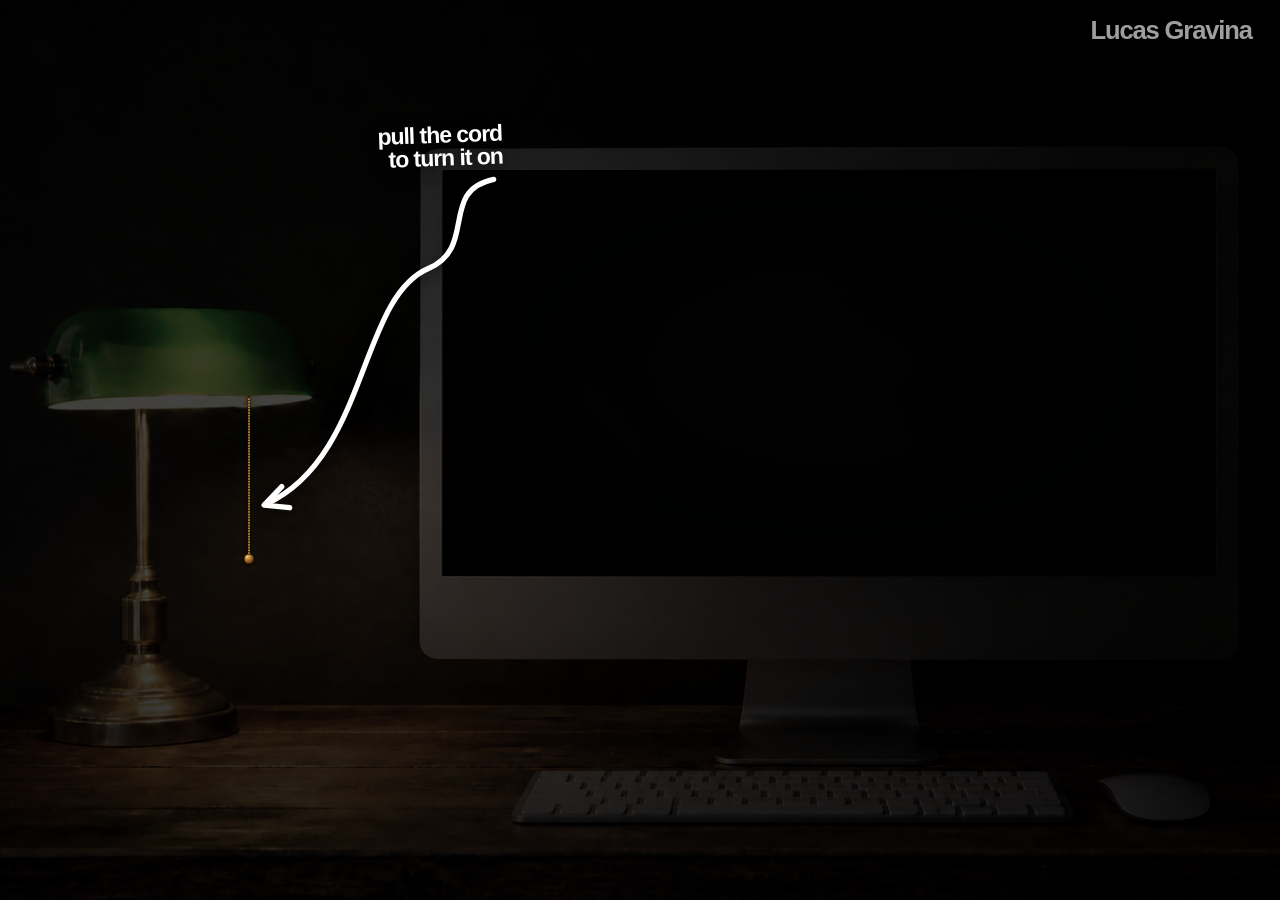
==== commit 8c382488: "Add interactive music and realistic lamp chain" ====
--- a/index.html
+++ b/index.html
@@ -476,6 +476,17 @@
       height: 90%;
     }
 
+    .dock-spotify {
+      overflow: hidden;
+      background: #1ed760;
+      color: #07130b;
+    }
+
+    .dock-spotify svg {
+      width: 74%;
+      height: 74%;
+    }
+
     .dock-resume {
       background: linear-gradient(#ffd836 0 22%, #fffdf5 22%);
     }
@@ -1139,6 +1150,314 @@
       padding-left: 1px;
     }
 
+    .spotify-window .window-content {
+      padding: 0;
+      overflow: hidden;
+      background: #000;
+      color: #f7f7f5;
+    }
+
+    .spotify-shell {
+      height: 100%;
+      display: grid;
+      grid-template-columns: minmax(96px, 23%) minmax(0, 1fr);
+      background: #000;
+    }
+
+    .spotify-sidebar {
+      display: grid;
+      align-content: start;
+      gap: clamp(12px, 1.45cqw, 20px);
+      padding: clamp(10px, 1.45cqw, 20px);
+      background: #050505;
+    }
+
+    .spotify-brand {
+      display: flex;
+      align-items: center;
+      gap: clamp(6px, 0.8cqw, 11px);
+      font-size: clamp(12px, 1.35cqw, 17px);
+      font-weight: 700;
+      letter-spacing: -0.025em;
+    }
+
+    .spotify-brand svg {
+      width: clamp(20px, 2.7cqw, 34px);
+      height: clamp(20px, 2.7cqw, 34px);
+      flex: none;
+    }
+
+    .spotify-sidebar-label {
+      color: #a7a7a7;
+      font-size: clamp(9px, 0.85cqw, 11px);
+      font-weight: 650;
+      letter-spacing: 0.08em;
+      text-transform: uppercase;
+    }
+
+    .spotify-nav {
+      display: grid;
+      gap: clamp(7px, 0.9cqw, 12px);
+    }
+
+    .spotify-nav-item {
+      display: flex;
+      align-items: center;
+      gap: clamp(6px, 0.75cqw, 10px);
+      color: #b3b3b3;
+      font-size: clamp(9.5px, 0.95cqw, 13px);
+      font-weight: 650;
+    }
+
+    .spotify-nav-item.is-active {
+      color: #fff;
+    }
+
+    .spotify-nav-item svg {
+      width: clamp(14px, 1.65cqw, 20px);
+      height: clamp(14px, 1.65cqw, 20px);
+      flex: none;
+    }
+
+    .spotify-library-note {
+      margin: 0;
+      color: #777;
+      font-size: clamp(8px, 0.78cqw, 10px);
+      line-height: 1.35;
+    }
+
+    .spotify-main {
+      min-width: 0;
+      min-height: 0;
+      overflow: auto;
+      padding: clamp(10px, 1.35cqw, 18px);
+      background:
+        linear-gradient(180deg, #323232 0, #1c1c1c 36%, #121212 100%);
+      scrollbar-width: thin;
+      scrollbar-color: #4a4a4a transparent;
+    }
+
+    .spotify-toolbar {
+      display: flex;
+      align-items: center;
+      justify-content: space-between;
+      gap: 10px;
+    }
+
+    .spotify-history {
+      display: flex;
+      gap: clamp(4px, 0.55cqw, 8px);
+    }
+
+    .spotify-history span {
+      display: grid;
+      place-items: center;
+      width: clamp(18px, 2.25cqw, 28px);
+      aspect-ratio: 1;
+      border-radius: 50%;
+      background: rgba(0, 0, 0, 0.58);
+      color: #cfcfcf;
+      font-size: clamp(12px, 1.45cqw, 18px);
+      line-height: 1;
+    }
+
+    .spotify-profile-pill {
+      display: flex;
+      align-items: center;
+      gap: 5px;
+      padding: 3px 8px 3px 3px;
+      border-radius: 999px;
+      background: rgba(0, 0, 0, 0.78);
+      color: #fff;
+      font-size: clamp(8.5px, 0.82cqw, 11px);
+      font-weight: 700;
+    }
+
+    .spotify-profile-pill span:first-child {
+      display: grid;
+      place-items: center;
+      width: clamp(16px, 1.9cqw, 23px);
+      aspect-ratio: 1;
+      border-radius: 50%;
+      background: #5b5b5b;
+      font-size: clamp(7px, 0.7cqw, 9px);
+    }
+
+    .spotify-main-header {
+      display: flex;
+      align-items: end;
+      justify-content: space-between;
+      gap: 12px;
+      margin-top: clamp(8px, 1cqw, 14px);
+    }
+
+    .spotify-main-header h2 {
+      margin: 0;
+      font-size: clamp(17px, 2cqw, 27px);
+      line-height: 1;
+      letter-spacing: -0.04em;
+    }
+
+    .spotify-main-header a {
+      color: #b3b3b3;
+      font-size: clamp(8px, 0.78cqw, 10px);
+      font-weight: 700;
+      letter-spacing: 0.04em;
+      text-decoration: none;
+      text-transform: uppercase;
+      white-space: nowrap;
+    }
+
+    .spotify-playlist-grid {
+      display: grid;
+      grid-template-columns: repeat(5, minmax(0, 1fr));
+      gap: clamp(6px, 0.8cqw, 11px);
+      margin-top: clamp(8px, 1.05cqw, 14px);
+    }
+
+    .spotify-playlist {
+      position: relative;
+      min-width: 0;
+      display: block;
+      padding: clamp(4px, 0.55cqw, 7px);
+      border: 0;
+      border-radius: 6px;
+      background: rgba(24, 24, 24, 0.92);
+      color: #fff;
+      font: inherit;
+      text-align: left;
+      cursor: pointer;
+      transition: background 150ms ease, transform 150ms ease;
+    }
+
+    .spotify-playlist:hover,
+    .spotify-playlist:focus-visible {
+      background: #292929;
+      transform: translateY(-1px);
+    }
+
+    .spotify-playlist:focus-visible {
+      outline: 1px solid rgba(255, 255, 255, 0.82);
+      outline-offset: 1px;
+    }
+
+    .spotify-playlist img {
+      display: block;
+      width: 100%;
+      aspect-ratio: 1;
+      border-radius: 4px;
+      object-fit: cover;
+      background: #282828;
+      box-shadow: 0 4px 10px rgba(0, 0, 0, 0.34);
+    }
+
+    .spotify-playlist strong {
+      display: block;
+      min-width: 0;
+      overflow: hidden;
+      margin-top: clamp(4px, 0.5cqw, 7px);
+      color: #fff;
+      font-size: clamp(9px, 0.88cqw, 11.5px);
+      line-height: 1.15;
+      text-overflow: ellipsis;
+      white-space: nowrap;
+    }
+
+    .spotify-playlist small {
+      display: block;
+      margin-top: 2px;
+      overflow: hidden;
+      color: #9f9f9f;
+      font-size: clamp(7.5px, 0.7cqw, 9px);
+      line-height: 1.2;
+      text-overflow: ellipsis;
+      white-space: nowrap;
+    }
+
+    .spotify-card-play {
+      position: absolute;
+      right: clamp(7px, 0.7cqw, 10px);
+      top: clamp(37px, 4.9cqw, 59px);
+      display: grid;
+      place-items: center;
+      width: clamp(18px, 2.25cqw, 28px);
+      aspect-ratio: 1;
+      border-radius: 50%;
+      background: #1ed760;
+      color: #08130c;
+      font-size: clamp(8px, 0.8cqw, 11px);
+      box-shadow: 0 4px 10px rgba(0, 0, 0, 0.48);
+      opacity: 0;
+      transform: translateY(4px);
+      transition: opacity 150ms ease, transform 150ms ease;
+    }
+
+    .spotify-playlist:hover .spotify-card-play,
+    .spotify-playlist:focus-visible .spotify-card-play {
+      opacity: 1;
+      transform: translateY(0);
+    }
+
+    [data-spotify-view][hidden] {
+      display: none !important;
+    }
+
+    .spotify-player-view {
+      display: grid;
+      grid-template-rows: auto minmax(352px, 1fr);
+      width: 100%;
+      height: 100%;
+      min-height: 0;
+    }
+
+    .spotify-player-bar {
+      position: sticky;
+      z-index: 3;
+      top: 0;
+      display: flex;
+      align-items: center;
+      justify-content: space-between;
+      gap: 10px;
+      margin: calc(clamp(10px, 1.35cqw, 18px) * -1) calc(clamp(10px, 1.35cqw, 18px) * -1) clamp(7px, 0.85cqw, 11px);
+      padding: clamp(8px, 1cqw, 12px) clamp(10px, 1.35cqw, 18px) 7px;
+      background: #121212;
+    }
+
+    .spotify-back {
+      display: inline-flex;
+      align-items: center;
+      gap: 6px;
+      padding: 5px 9px;
+      border: 0;
+      border-radius: 999px;
+      background: rgba(0, 0, 0, 0.64);
+      color: #fff;
+      font: inherit;
+      font-size: clamp(9px, 0.88cqw, 12px);
+      font-weight: 700;
+      cursor: pointer;
+    }
+
+    .spotify-current-title {
+      min-width: 0;
+      overflow: hidden;
+      color: #b3b3b3;
+      font-size: clamp(8.5px, 0.82cqw, 11px);
+      font-weight: 650;
+      text-overflow: ellipsis;
+      white-space: nowrap;
+    }
+
+    .spotify-embed {
+      display: block;
+      width: 100%;
+      height: 100%;
+      min-height: 352px;
+      border: 0;
+      border-radius: 12px;
+      background: #181818;
+    }
+
     .dragging,
     .dragging * {
       cursor: grabbing !important;
@@ -1200,7 +1519,7 @@
 
     body {
       background-color: #070706;
-      background-image: url("assets/banker-lamp-imac-scene-v3-keyboard-mouse.png");
+      background-image: url("assets/banker-lamp-imac-scene-v7-radio-cordless-aligned.png");
       background-repeat: no-repeat;
       background-attachment: fixed;
       background-size: var(--scene-width) var(--scene-height);
@@ -1310,12 +1629,93 @@
       opacity: 0;
     }
 
+    .scene-radio {
+      position: absolute;
+      z-index: 80;
+      left: 81.4%;
+      top: 55.4%;
+      width: 11.2%;
+      height: 29.8%;
+      padding: 0;
+      border: 0;
+      background: transparent;
+      cursor: pointer;
+    }
+
+    .scene-radio::after {
+      content: "Open Spotify";
+      position: absolute;
+      left: 50%;
+      bottom: 100%;
+      padding: 5px 8px;
+      border: 1px solid rgba(255, 255, 255, 0.17);
+      border-radius: 6px;
+      background: rgba(16, 16, 15, 0.88);
+      color: white;
+      font-size: clamp(9px, 0.72vw, 11px);
+      font-weight: 600;
+      white-space: nowrap;
+      pointer-events: none;
+      opacity: 0;
+      transform: translate(-50%, 4px);
+      transition: opacity 150ms ease, transform 150ms ease;
+    }
+
+    .scene-radio:hover::after,
+    .scene-radio:focus-visible::after {
+      opacity: 1;
+      transform: translate(-50%, -3px);
+    }
+
+    .scene-radio:focus-visible {
+      outline: none;
+    }
+
+    .radio-callout {
+      position: absolute;
+      z-index: 82;
+      left: 81%;
+      top: 45%;
+      width: clamp(130px, 12%, 190px);
+      color: #fff;
+      pointer-events: none;
+      opacity: 0;
+      filter: drop-shadow(0 2px 7px rgba(0, 0, 0, 0.76));
+      transform: translate(-5px, -4px);
+      transition: opacity 380ms ease, transform 520ms cubic-bezier(0.22, 1, 0.36, 1);
+    }
+
+    .radio-callout span {
+      display: block;
+      margin-left: 2%;
+      font-size: clamp(18px, 1.55vw, 25px);
+      font-weight: 850;
+      line-height: 1;
+      letter-spacing: -0.035em;
+      transform: rotate(-4deg);
+    }
+
+    .radio-callout svg {
+      display: block;
+      width: 100%;
+      height: auto;
+      margin-top: -4px;
+      overflow: visible;
+    }
+
+    body.lamp-is-on:not(.spotify-has-been-tried) .radio-callout {
+      opacity: 1;
+      transform: translate(0, 0);
+      transition-delay: 1380ms;
+    }
+
     #window-about,
     #window-resume,
     #window-experience,
     #window-projects,
     #window-education,
-    #window-photos {
+    #window-photos,
+    #window-spotify {
       left: 2.5% !important;
       top: 7% !important;
       width: 83%;
@@ -1327,7 +1727,8 @@
     #window-experience.is-maximized,
     #window-projects.is-maximized,
     #window-education.is-maximized,
-    #window-photos.is-maximized {
+    #window-photos.is-maximized,
+    #window-spotify.is-maximized {
       left: 1.2% !important;
       top: 6.2% !important;
       width: 84.5%;
@@ -1595,7 +1996,6 @@
     }
 
     .lamp-pull {
-      --pull-distance: 0px;
       position: fixed;
       z-index: 155;
       left: calc(var(--scene-left) + var(--scene-width) * 0.169 - 25px);
@@ -1623,33 +2023,47 @@
       border-radius: 999px;
     }
 
-    .lamp-cord-line {
+    .lamp-cord-visual {
       position: absolute;
-      left: calc(50% - 0.75px);
-      top: 0;
-      width: 1.5px;
-      height: calc(72% + var(--pull-distance));
-      background: linear-gradient(90deg, #7a5628, #d9b36c 48%, #68431c);
-      box-shadow: 0 0 2px rgba(255, 214, 145, 0.32);
-      transition: height 380ms cubic-bezier(0.34, 1.56, 0.64, 1);
-    }
-
-    .lamp-cord-bead {
-      position: absolute;
-      left: calc(50% - 5px);
-      top: calc(72% - 4px + var(--pull-distance));
-      width: 10px;
-      height: 13px;
-      border: 1px solid rgba(64, 38, 13, 0.7);
-      border-radius: 50% 50% 46% 46%;
-      background: radial-gradient(circle at 35% 30%, #e2bd72, #9b682d 54%, #4d2e12 100%);
-      box-shadow: 0 2px 3px rgba(0, 0, 0, 0.55);
-      transition: top 380ms cubic-bezier(0.34, 1.56, 0.64, 1);
-    }
-
-    .lamp-pull.is-pulling .lamp-cord-line,
-    .lamp-pull.is-pulling .lamp-cord-bead {
-      transition: none;
+      inset: 0;
+      display: block;
+      width: 100%;
+      height: 100%;
+      overflow: visible;
+      pointer-events: none;
+      filter: drop-shadow(0 1px 1.5px rgba(0, 0, 0, 0.72));
+    }
+
+    .lamp-cord-shadow,
+    .lamp-cord-chain,
+    .lamp-cord-glint {
+      fill: none;
+      stroke-linecap: round;
+      vector-effect: non-scaling-stroke;
+    }
+
+    .lamp-cord-shadow {
+      stroke: rgba(44, 25, 9, 0.92);
+      stroke-width: 2.4;
+    }
+
+    .lamp-cord-chain {
+      stroke: #b77c31;
+      stroke-width: 1.55;
+      stroke-dasharray: 0.65 2.1;
+    }
+
+    .lamp-cord-glint {
+      stroke: rgba(255, 220, 153, 0.74);
+      stroke-width: 0.55;
+      stroke-dasharray: 0.45 2.3;
+    }
+
+    .lamp-cord-weight {
+      fill: url(#cord-weight-fill);
+      stroke: rgba(54, 31, 11, 0.9);
+      stroke-width: 0.7;
+      vector-effect: non-scaling-stroke;
     }
 
     @media (max-width: 820px) {
@@ -1790,8 +2204,7 @@
       .lamp-callout,
       .monitor-callout,
       .folders-callout,
-      .lamp-cord-line,
-      .lamp-cord-bead {
+      .lamp-cord-visual {
         transition-duration: 1ms;
       }
     }
@@ -1915,7 +2328,7 @@
         <a href="https://linkedin.com/in/lucas-gravina/" target="_blank" rel="noopener">LinkedIn ↗</a>
       </nav>
     </div>
-    <p class="mobile-gate__note">Open lucasgravina.com on a computer for the full site.</p>
+    <p class="mobile-gate__note">Open lucasgravina.com on a full-screen computer for the full site.</p>
   </section>
 
   <header class="concept-header">
@@ -1934,12 +2347,35 @@
   </aside>
 
   <button class="lamp-pull" type="button" aria-label="Pull the cord to turn on the lamp and computer" aria-pressed="false">
-    <span class="lamp-cord-line" aria-hidden="true"></span>
-    <span class="lamp-cord-bead" aria-hidden="true"></span>
+    <svg class="lamp-cord-visual" viewBox="0 0 50 100" preserveAspectRatio="none" aria-hidden="true">
+      <defs>
+        <radialGradient id="cord-weight-fill" cx="32%" cy="25%" r="78%">
+          <stop offset="0" stop-color="#f0cf86" />
+          <stop offset="0.42" stop-color="#bd7e31" />
+          <stop offset="1" stop-color="#4f2d0e" />
+        </radialGradient>
+      </defs>
+      <path class="lamp-cord-shadow" data-cord-shadow d="M25 72C25 49 25 24 25 0" />
+      <path class="lamp-cord-chain" data-cord-chain d="M25 72C25 49 25 24 25 0" />
+      <path class="lamp-cord-glint" data-cord-glint d="M24.7 72C24.7 49 24.7 24 24.7 0" />
+      <g data-cord-weight transform="translate(25 72)">
+        <ellipse class="lamp-cord-weight" cx="0" cy="0" rx="4.4" ry="2.45" />
+      </g>
+    </svg>
   </button>
 
   <main class="concept">
     <div class="monitor-stage" aria-label="Interactive desktop computer">
+      <button class="scene-radio" type="button" data-open="spotify" aria-controls="window-spotify" aria-expanded="false" aria-label="Open Spotify from the desk radio"></button>
+
+      <aside class="radio-callout" aria-hidden="true">
+        <span>tune in</span>
+        <svg viewBox="0 0 240 150" aria-hidden="true">
+          <path d="M24 20C74 8 94 39 82 63C75 81 91 99 111 118" fill="none" stroke="currentColor" stroke-width="6" stroke-linecap="round" stroke-linejoin="round" />
+          <path d="m99 101 14 18-23 1" fill="none" stroke="currentColor" stroke-width="6" stroke-linecap="round" stroke-linejoin="round" />
+        </svg>
+      </aside>
+
       <aside class="monitor-callout" aria-hidden="true">
         <span class="callout-label">try it out!</span>
         <svg class="callout-arrow" viewBox="0 0 240 92">
@@ -2293,6 +2729,104 @@
           </div>
         </article>
 
+        <article class="mac-window spotify-window" id="window-spotify" data-window="spotify">
+          <header class="window-titlebar">
+            <div class="traffic-lights">
+              <button class="traffic close" type="button" data-close aria-label="Close Spotify"></button>
+              <button class="traffic minimize" type="button" data-close aria-label="Minimize Spotify"></button>
+              <button class="traffic maximize" type="button" data-maximize aria-label="Maximize Spotify"></button>
+            </div>
+            <h2 class="window-title">Spotify</h2>
+            <a class="titlebar-action" href="https://open.spotify.com/user/31ct4cc7ogficlmindm6wnufo3ry" target="_blank" rel="noopener">Open profile ↗</a>
+          </header>
+          <div class="window-content">
+            <div class="spotify-shell">
+              <aside class="spotify-sidebar">
+                <div class="spotify-brand">
+                  <svg viewBox="0 0 24 24" aria-hidden="true">
+                    <circle cx="12" cy="12" r="12" fill="#1ed760"/>
+                    <path d="M5.2 9.1c4.7-1.4 10.1-.9 13.8 1.2M6.1 12.4c4-1.1 8.7-.7 12 1M7 15.4c3.3-.8 7-.5 9.8.8" fill="none" stroke="#07130b" stroke-width="1.55" stroke-linecap="round"/>
+                  </svg>
+                  <span>Spotify</span>
+                </div>
+                <nav class="spotify-nav" aria-label="Spotify navigation">
+                  <span class="spotify-nav-item is-active">
+                    <svg viewBox="0 0 24 24" aria-hidden="true"><path d="M3 10.5 12 3l9 7.5V21h-6v-6H9v6H3z" fill="currentColor"/></svg>
+                    Home
+                  </span>
+                  <span class="spotify-nav-item">
+                    <svg viewBox="0 0 24 24" aria-hidden="true"><circle cx="10.7" cy="10.7" r="6.7" fill="none" stroke="currentColor" stroke-width="2.2"/><path d="m16 16 5 5" fill="none" stroke="currentColor" stroke-width="2.2" stroke-linecap="round"/></svg>
+                    Search
+                  </span>
+                </nav>
+                <span class="spotify-sidebar-label">Your Library</span>
+                <p class="spotify-library-note">10 playlists<br />selected by Lucas</p>
+              </aside>
+              <section class="spotify-main">
+                <div data-spotify-view="home">
+                  <div class="spotify-toolbar" aria-hidden="true">
+                    <div class="spotify-history"><span>‹</span><span>›</span></div>
+                    <div class="spotify-profile-pill"><span>LG</span><span>Lucas</span></div>
+                  </div>
+                  <div class="spotify-main-header">
+                    <h2>Lucas's playlists</h2>
+                    <a href="https://open.spotify.com/user/31ct4cc7ogficlmindm6wnufo3ry" target="_blank" rel="noopener">Show all ↗</a>
+                  </div>
+                  <div class="spotify-playlist-grid" aria-label="Lucas's Spotify playlists">
+                    <button class="spotify-playlist" type="button" data-playlist-id="3U9aluTkU8srZTXNGsi70g" data-playlist-title="Is This It?">
+                      <img src="https://image-cdn-fa.spotifycdn.com/image/ab67706c0000da8466a8b073762a6c4d64e55416" alt="Is This It? playlist cover" loading="lazy" />
+                      <span class="spotify-card-play" aria-hidden="true">▶</span><strong>Is This It?</strong><small>Playlist</small>
+                    </button>
+                    <button class="spotify-playlist" type="button" data-playlist-id="1uaT4HTDpgEtU5pWOt7KUI" data-playlist-title="lost shoegazing">
+                      <img src="https://image-cdn-fa.spotifycdn.com/image/ab67706c0000da844ee4f04f0e750ee5c8283702" alt="lost shoegazing playlist cover" loading="lazy" />
+                      <span class="spotify-card-play" aria-hidden="true">▶</span><strong>lost shoegazing</strong><small>Playlist</small>
+                    </button>
+                    <button class="spotify-playlist" type="button" data-playlist-id="1DYpd48E5B2UPfedBfT7K2" data-playlist-title="Slowing the sunrise">
+                      <img src="https://image-cdn-fa.spotifycdn.com/image/ab67706c0000da848f804d726bc9f18bb4b8817f" alt="Slowing the sunrise playlist cover" loading="lazy" />
+                      <span class="spotify-card-play" aria-hidden="true">▶</span><strong>Slowing the sunrise</strong><small>Playlist</small>
+                    </button>
+                    <button class="spotify-playlist" type="button" data-playlist-id="0MqRmitLMxdKLhQau7Wbj0" data-playlist-title="Who’s Naked?">
+                      <img src="https://image-cdn-fa.spotifycdn.com/image/ab67706c0000da84e4814b6eaf0b10a46e690285" alt="Who’s Naked? playlist cover" loading="lazy" />
+                      <span class="spotify-card-play" aria-hidden="true">▶</span><strong>Who’s Naked?</strong><small>Playlist</small>
+                    </button>
+                    <button class="spotify-playlist" type="button" data-playlist-id="32XzTqjwhp3NtQPLv1xWfa" data-playlist-title="Sweet 70s wednesday evening">
+                      <img src="https://image-cdn-fa.spotifycdn.com/image/ab67706c0000da84754440658c58dc6307bdef0b" alt="Sweet 70s wednesday evening playlist cover" loading="lazy" />
+                      <span class="spotify-card-play" aria-hidden="true">▶</span><strong>Sweet 70s wednesday evening</strong><small>Playlist</small>
+                    </button>
+                    <button class="spotify-playlist" type="button" data-playlist-id="5lgM6cP6I0ezdlUBkmPH4k" data-playlist-title="fuzzy birds on a sunny afternoon">
+                      <img src="https://image-cdn-fa.spotifycdn.com/image/ab67706c0000da84629431f5cff4b96733ce44f1" alt="fuzzy birds on a sunny afternoon playlist cover" loading="lazy" />
+                      <span class="spotify-card-play" aria-hidden="true">▶</span><strong>fuzzy birds on a sunny afternoon</strong><small>Playlist</small>
+                    </button>
+                    <button class="spotify-playlist" type="button" data-playlist-id="1dJmJYG2UYX5ksj1WXZDqR" data-playlist-title="Sleepy Lilac Tree">
+                      <img src="https://image-cdn-ak.spotifycdn.com/image/ab67706c0000da84a0327df8140f6918e16456aa" alt="Sleepy Lilac Tree playlist cover" loading="lazy" />
+                      <span class="spotify-card-play" aria-hidden="true">▶</span><strong>Sleepy Lilac Tree</strong><small>Playlist</small>
+                    </button>
+                    <button class="spotify-playlist" type="button" data-playlist-id="2dp9TDKcBHWFHbdvWgNj5X" data-playlist-title="the Northern Sky leans">
+                      <img src="https://image-cdn-fa.spotifycdn.com/image/ab67706c0000da848fa0dd420fbe820e4f2e2f42" alt="the Northern Sky leans playlist cover" loading="lazy" />
+                      <span class="spotify-card-play" aria-hidden="true">▶</span><strong>the Northern Sky leans</strong><small>Playlist</small>
+                    </button>
+                    <button class="spotify-playlist" type="button" data-playlist-id="0wx7hK9wFVy5U3UsoEfIay" data-playlist-title="Mac n Cheez">
+                      <img src="https://image-cdn-ak.spotifycdn.com/image/ab67706c0000da84079e6e60791fe32b4d869607" alt="Mac n Cheez playlist cover" loading="lazy" />
+                      <span class="spotify-card-play" aria-hidden="true">▶</span><strong>Mac n Cheez</strong><small>Playlist</small>
+                    </button>
+                    <button class="spotify-playlist" type="button" data-playlist-id="7AGtrhqOVFPAWowXiFgwUV" data-playlist-title="am i living it right?">
+                      <img src="https://image-cdn-ak.spotifycdn.com/image/ab67706c0000da84f23f379fa6fa756609937294" alt="am i living it right? playlist cover" loading="lazy" />
+                      <span class="spotify-card-play" aria-hidden="true">▶</span><strong>am i living it right?</strong><small>Playlist</small>
+                    </button>
+                  </div>
+                </div>
+                <div class="spotify-player-view" data-spotify-view="player" hidden>
+                  <div class="spotify-player-bar">
+                    <button class="spotify-back" type="button" data-spotify-back>← Playlists</button>
+                    <span class="spotify-current-title" data-spotify-current-title></span>
+                  </div>
+                  <iframe class="spotify-embed" data-testid="embed-iframe" data-spotify-frame title="Spotify playlist player" src="about:blank" width="100%" height="352" frameborder="0" allowfullscreen allow="autoplay; clipboard-write; encrypted-media; fullscreen; picture-in-picture" loading="lazy"></iframe>
+                </div>
+              </section>
+            </div>
+          </div>
+        </article>
+
         <article class="mac-window photos-window" id="window-photos" data-window="photos">
           <header class="window-titlebar">
             <div class="traffic-lights">
@@ -2325,6 +2859,11 @@
                 <ellipse cx="0" cy="-14" rx="7.5" ry="15" fill="#ff2d55" transform="rotate(315)"/>
                 <circle r="5.5" fill="#fff"/>
               </g>
+            </svg>
+          </button>
+          <button class="dock-icon dock-spotify" type="button" data-open="spotify" aria-label="Open Spotify">
+            <svg viewBox="0 0 24 24" aria-hidden="true">
+              <path d="M4.8 8.8c4.8-1.4 10.3-.9 14 1.2M5.8 12.2c4.1-1.1 8.8-.7 12.1 1M6.8 15.3c3.3-.8 7-.5 9.8.8" fill="none" stroke="currentColor" stroke-width="1.55" stroke-linecap="round"/>
             </svg>
           </button>
           <a class="dock-icon dock-mail" href="mailto:lgravina@stanford.edu" aria-label="Email Lucas">
@@ -2364,6 +2903,13 @@
       const photoReel = document.querySelector(".photo-reel");
       const reducedMotion = window.matchMedia("(prefers-reduced-motion: reduce)").matches;
       const cursorBubble = document.querySelector(".cursor-bubble");
+      const spotifyHome = document.querySelector('[data-spotify-view="home"]');
+      const spotifyPlayer = document.querySelector('[data-spotify-view="player"]');
+      const spotifyFrame = document.querySelector("[data-spotify-frame]");
+      const spotifyMain = document.querySelector("#window-spotify .spotify-main");
+      const spotifyCurrentTitle = document.querySelector("[data-spotify-current-title]");
+      const spotifyPlaylistButtons = [...document.querySelectorAll("[data-playlist-id]")];
+      const spotifyBack = document.querySelector("[data-spotify-back]");
       let photoDrag = null;
       let photoLastTime = null;
       let pointerTargetX = window.innerWidth / 2;
@@ -2399,8 +2945,15 @@
         if (event.pointerType !== "touch") cursorBubble.classList.add("is-pressed");
       });
 
-      document.addEventListener("pointerup", () => cursorBubble.classList.remove("is-pressed"));
-      document.addEventListener("pointercancel", () => cursorBubble.classList.remove("is-pressed"));
+      const releaseCursorPress = () => cursorBubble.classList.remove("is-pressed");
+      document.addEventListener("pointerup", releaseCursorPress);
+      document.addEventListener("pointercancel", releaseCursorPress);
+      window.addEventListener("pointerup", releaseCursorPress, true);
+      window.addEventListener("pointercancel", releaseCursorPress, true);
+      window.addEventListener("blur", releaseCursorPress);
+      document.addEventListener("visibilitychange", () => {
+        if (document.hidden) releaseCursorPress();
+      });
       document.documentElement.addEventListener("mouseleave", () => cursorBubble.classList.remove("is-visible"));
 
       [false, true].forEach((duplicate) => {
@@ -2475,6 +3028,38 @@
 
       window.requestAnimationFrame(animatePhotoReel);
 
+      function resetSpotifyPlayer() {
+        spotifyFrame.src = "about:blank";
+        spotifyFrame.title = "Spotify playlist player";
+        spotifyCurrentTitle.textContent = "";
+        spotifyHome.hidden = false;
+        spotifyPlayer.hidden = true;
+        spotifyMain.scrollTop = 0;
+      }
+
+      function openSpotifyPlaylist(button) {
+        const { playlistId, playlistTitle } = button.dataset;
+        spotifyCurrentTitle.textContent = playlistTitle;
+        spotifyFrame.title = `Spotify playlist: ${playlistTitle}`;
+        spotifyFrame.src = `https://open.spotify.com/embed/playlist/${playlistId}?utm_source=generator`;
+        spotifyHome.hidden = true;
+        spotifyPlayer.hidden = false;
+        spotifyMain.scrollTop = 0;
+        button.blur();
+        window.requestAnimationFrame(() => { spotifyMain.scrollTop = 0; });
+      }
+
+      spotifyPlaylistButtons.forEach((button) => {
+        button.title = button.dataset.playlistTitle;
+        button.addEventListener("click", () => openSpotifyPlaylist(button));
+      });
+
+      spotifyBack.addEventListener("click", resetSpotifyPlayer);
+      spotifyFrame.addEventListener("load", () => {
+        if (!spotifyPlayer.hidden) spotifyMain.scrollTop = 0;
+      });
+      document.addEventListener("spotify:reset", resetSpotifyPlayer);
+
       function setExpanded(name, expanded) {
         document.querySelectorAll(`.desktop-folder[data-open="${name}"]`).forEach((folder) => {
           folder.setAttribute("aria-expanded", String(expanded));
@@ -2497,10 +3082,18 @@
       function closeWindow(windowEl) {
         windowEl.classList.remove("is-open", "is-maximized");
         setExpanded(windowEl.dataset.window, false);
+        if (windowEl.dataset.window === "spotify") resetSpotifyPlayer();
       }
 
       openers.forEach((opener) => {
         opener.addEventListener("click", () => {
+          if (opener.dataset.open === "spotify" && !document.body.classList.contains("lamp-is-on")) {
+            document.body.classList.add("lamp-is-on");
+            const lampPull = document.querySelector(".lamp-pull");
+            lampPull.setAttribute("aria-pressed", "true");
+            lampPull.setAttribute("aria-label", "Pull the cord to turn off the lamp and computer");
+          }
+          if (opener.dataset.open === "spotify") document.body.classList.add("spotify-has-been-tried");
           document.body.classList.add("desktop-has-been-tried");
           openWindow(opener.dataset.open);
         });
@@ -2590,56 +3183,272 @@
       openWindow("about");
     })();
   </script>
+  <script src="assets/lamp-pull-chain.js"></script>
   <script>
     (() => {
+      if (window.initLampPullChain) {
+        window.initLampPullChain();
+        return;
+      }
       const pull = document.querySelector(".lamp-pull");
       const body = document.body;
+      const cordShadow = pull.querySelector("[data-cord-shadow]");
+      const cordChain = pull.querySelector("[data-cord-chain]");
+      const cordGlint = pull.querySelector("[data-cord-glint]");
+      const cordWeight = pull.querySelector("[data-cord-weight]");
+      const reducedMotion = window.matchMedia("(prefers-reduced-motion: reduce)").matches;
+      const anchor = { x: 25, y: 0 };
+      const rest = { x: 25, y: 72 };
+      const target = { ...rest };
+      const segmentCount = 12;
+      const points = Array.from({ length: segmentCount + 1 }, (_, index) => {
+        const y = rest.y * (index / segmentCount);
+        return { x: anchor.x, y, previousX: anchor.x, previousY: y };
+      });
+      const weight = points[points.length - 1];
+      let ropeLength = rest.y;
+      let ropeLengthVelocity = 0;
       let drag = null;
+      let hoverOffset = 0;
+      let frame = null;
+      let lastFrameTime = performance.now();
 
       function setLamp(on) {
         body.classList.toggle("lamp-is-on", on);
-        if (!on) body.classList.remove("desktop-has-been-tried");
+        if (!on) {
+          body.classList.remove("desktop-has-been-tried", "spotify-has-been-tried");
+          document.dispatchEvent(new Event("spotify:reset"));
+        }
         pull.setAttribute("aria-pressed", String(on));
         pull.setAttribute("aria-label", `Pull the cord to turn ${on ? "off" : "on"} the lamp and computer`);
       }
 
-      function resetPull() {
+      function clamp(value, min, max) {
+        return Math.min(max, Math.max(min, value));
+      }
+
+      function cordPath() {
+        const reversed = [...points].reverse();
+        let path = `M${reversed[0].x.toFixed(2)} ${reversed[0].y.toFixed(2)}`;
+        for (let index = 1; index < reversed.length - 1; index += 1) {
+          const current = reversed[index];
+          const next = reversed[index + 1];
+          const middleX = (current.x + next.x) / 2;
+          const middleY = (current.y + next.y) / 2;
+          path += `Q${current.x.toFixed(2)} ${current.y.toFixed(2)} ${middleX.toFixed(2)} ${middleY.toFixed(2)}`;
+        }
+        const last = reversed[reversed.length - 1];
+        path += `L${last.x.toFixed(2)} ${last.y.toFixed(2)}`;
+        return path;
+      }
+
+      function drawCord() {
+        const path = cordPath();
+        cordShadow.setAttribute("d", path);
+        cordChain.setAttribute("d", path);
+        cordGlint.setAttribute("d", path);
+        cordWeight.setAttribute("transform", `translate(${weight.x.toFixed(2)} ${weight.y.toFixed(2)})`);
+      }
+
+      function constrainRope() {
+        const segmentLength = ropeLength / segmentCount;
+        for (let pass = 0; pass < 7; pass += 1) {
+          points[0].x = anchor.x;
+          points[0].y = anchor.y;
+
+          for (let index = 0; index < segmentCount; index += 1) {
+            const upper = points[index];
+            const lower = points[index + 1];
+            const dx = lower.x - upper.x;
+            const dy = lower.y - upper.y;
+            const distance = Math.max(0.0001, Math.hypot(dx, dy));
+            const correction = (distance - segmentLength) / distance;
+
+            if (index === 0) {
+              lower.x -= dx * correction;
+              lower.y -= dy * correction;
+              continue;
+            }
+
+            const upperInverseMass = 1;
+            const lowerInverseMass = index === segmentCount - 1 ? 0.42 : 1;
+            const inverseMassTotal = upperInverseMass + lowerInverseMass;
+            upper.x += dx * correction * (upperInverseMass / inverseMassTotal);
+            upper.y += dy * correction * (upperInverseMass / inverseMassTotal);
+            lower.x -= dx * correction * (lowerInverseMass / inverseMassTotal);
+            lower.y -= dy * correction * (lowerInverseMass / inverseMassTotal);
+          }
+        }
+
+        points[0].x = anchor.x;
+        points[0].y = anchor.y;
+      }
+
+      function startPhysics() {
+        if (frame !== null) return;
+        lastFrameTime = performance.now();
+        frame = window.requestAnimationFrame(stepPhysics);
+      }
+
+      function stepPhysics(time) {
+        frame = null;
+        const delta = clamp((time - lastFrameTime) / 16.667, 0.45, 2);
+        lastFrameTime = time;
+
+        if (reducedMotion) {
+          const endX = drag ? target.x : rest.x + hoverOffset;
+          const endY = drag ? target.y : rest.y;
+          points.forEach((node, index) => {
+            const progress = index / segmentCount;
+            node.x = anchor.x + (endX - anchor.x) * progress;
+            node.y = anchor.y + (endY - anchor.y) * progress;
+            node.previousX = node.x;
+            node.previousY = node.y;
+          });
+        } else {
+          const desiredLength = drag ? rest.y + Math.max(0, target.y - rest.y) : rest.y;
+          ropeLengthVelocity = (ropeLengthVelocity + (desiredLength - ropeLength) * 0.052 * delta) * Math.pow(0.82, delta);
+          ropeLength = clamp(ropeLength + ropeLengthVelocity * delta, rest.y, 118);
+
+          for (let index = 1; index < points.length; index += 1) {
+            const node = points[index];
+            const velocityX = (node.x - node.previousX) * Math.pow(index === segmentCount ? 0.958 : 0.91, delta);
+            const velocityY = (node.y - node.previousY) * Math.pow(index === segmentCount ? 0.964 : 0.918, delta);
+            node.previousX = node.x;
+            node.previousY = node.y;
+            node.x += velocityX * delta;
+            node.y += velocityY * delta + (0.036 + index * 0.0044) * delta * delta;
+          }
+
+          if (drag) {
+            weight.x += (target.x - weight.x) * 0.48 * delta;
+            weight.y += (target.y - weight.y) * 0.48 * delta;
+          } else {
+            weight.x += (rest.x + hoverOffset - weight.x) * 0.018 * delta;
+          }
+
+          constrainRope();
+        }
+
+        drawCord();
+
+        const maximumVelocity = points.slice(1).reduce((largest, node) => {
+          return Math.max(largest, Math.hypot(node.x - node.previousX, node.y - node.previousY));
+        }, 0);
+        const stillMoving = drag || Math.abs(ropeLength - rest.y) > 0.02 || Math.abs(ropeLengthVelocity) > 0.01 || Math.abs(weight.x - (rest.x + hoverOffset)) > 0.02 || maximumVelocity > 0.018;
+        if (stillMoving) frame = window.requestAnimationFrame(stepPhysics);
+      }
+
+      function resetPull(pointerId = null) {
+        drag = null;
+        hoverOffset = 0;
+        target.x = rest.x;
+        target.y = rest.y;
         pull.classList.remove("is-pulling");
-        pull.style.setProperty("--pull-distance", "0px");
+        if (pointerId !== null) {
+          try {
+            if (pull.hasPointerCapture(pointerId)) pull.releasePointerCapture(pointerId);
+          } catch (error) {
+            // Safari can drop pointer capture before its cancellation event arrives.
+          }
+        }
+        startPhysics();
       }
 
       pull.addEventListener("pointerdown", (event) => {
-        if (event.button !== 0 && event.pointerType !== "touch") return;
+        if (event.pointerType !== "touch" && event.button !== 0) return;
         event.preventDefault();
-        drag = { pointerId: event.pointerId, startY: event.clientY };
+        const rect = pull.getBoundingClientRect();
+        drag = {
+          pointerId: event.pointerId,
+          startX: event.clientX,
+          startY: event.clientY,
+          lastX: event.clientX,
+          lastY: event.clientY,
+          baseX: weight.x,
+          baseY: weight.y,
+          unitX: 50 / rect.width,
+          unitY: 100 / rect.height,
+          maxPull: 0,
+          distance: 0
+        };
+        hoverOffset = 0;
         pull.classList.add("is-pulling");
-        pull.setPointerCapture(event.pointerId);
+        try {
+          pull.setPointerCapture(event.pointerId);
+        } catch (error) {
+          // The window-level release handlers still prevent a stuck drag state.
+        }
+        startPhysics();
       });
 
       pull.addEventListener("pointermove", (event) => {
-        if (!drag || drag.pointerId !== event.pointerId) return;
-        const distance = Math.max(0, Math.min(38, event.clientY - drag.startY));
-        pull.style.setProperty("--pull-distance", `${distance}px`);
+        if (!drag || drag.pointerId !== event.pointerId) {
+          const rect = pull.getBoundingClientRect();
+          hoverOffset = clamp((event.clientX - (rect.left + rect.width / 2)) * 0.09, -2.8, 2.8);
+          startPhysics();
+          return;
+        }
+
+        const dx = event.clientX - drag.startX;
+        const dy = event.clientY - drag.startY;
+        drag.distance = Math.max(drag.distance, Math.hypot(dx, dy));
+        target.x = clamp(drag.baseX + dx * drag.unitX * 0.96, -35, 85);
+        target.y = clamp(drag.baseY + dy * drag.unitY, 46, 118);
+        drag.maxPull = Math.max(drag.maxPull, target.y - rest.y);
+        weight.previousX -= (event.clientX - drag.lastX) * drag.unitX * 0.075;
+        weight.previousY -= (event.clientY - drag.lastY) * drag.unitY * 0.055;
+        drag.lastX = event.clientX;
+        drag.lastY = event.clientY;
+        startPhysics();
+      });
+
+      pull.addEventListener("pointerleave", () => {
+        if (drag) return;
+        hoverOffset = 0;
+        startPhysics();
       });
 
       function finishPull(event) {
         if (!drag || drag.pointerId !== event.pointerId) return;
-        drag = null;
-        setLamp(!body.classList.contains("lamp-is-on"));
-        resetPull();
-      }
-
-      pull.addEventListener("pointerup", finishPull);
-      pull.addEventListener("pointercancel", (event) => {
+        const dragDistance = drag.distance;
+        const shouldToggle = drag.maxPull >= 3.3 || drag.distance < 4;
+        resetPull(event.pointerId);
+        if (shouldToggle) {
+          setLamp(!body.classList.contains("lamp-is-on"));
+          if (dragDistance < 4) {
+            ropeLength = Math.min(118, ropeLength + 4.5);
+            weight.y += 2.2;
+            weight.previousY -= 1.1;
+          }
+        }
+      }
+
+      window.addEventListener("pointerup", finishPull, true);
+      window.addEventListener("pointercancel", (event) => {
         if (!drag || drag.pointerId !== event.pointerId) return;
-        drag = null;
-        resetPull();
+        resetPull(event.pointerId);
+      }, true);
+      pull.addEventListener("lostpointercapture", (event) => {
+        if (drag && drag.pointerId === event.pointerId) resetPull();
+      });
+      window.addEventListener("blur", () => {
+        if (drag) resetPull(drag.pointerId);
+      });
+      document.addEventListener("visibilitychange", () => {
+        if (document.hidden && drag) resetPull(drag.pointerId);
       });
 
       pull.addEventListener("click", (event) => {
         if (event.detail !== 0) return;
         setLamp(!body.classList.contains("lamp-is-on"));
+        ropeLength = Math.min(118, ropeLength + 4.5);
+        weight.y += 2.2;
+        weight.previousY -= 1.1;
+        startPhysics();
       });
+
+      drawCord();
     })();
   </script>
 </body>
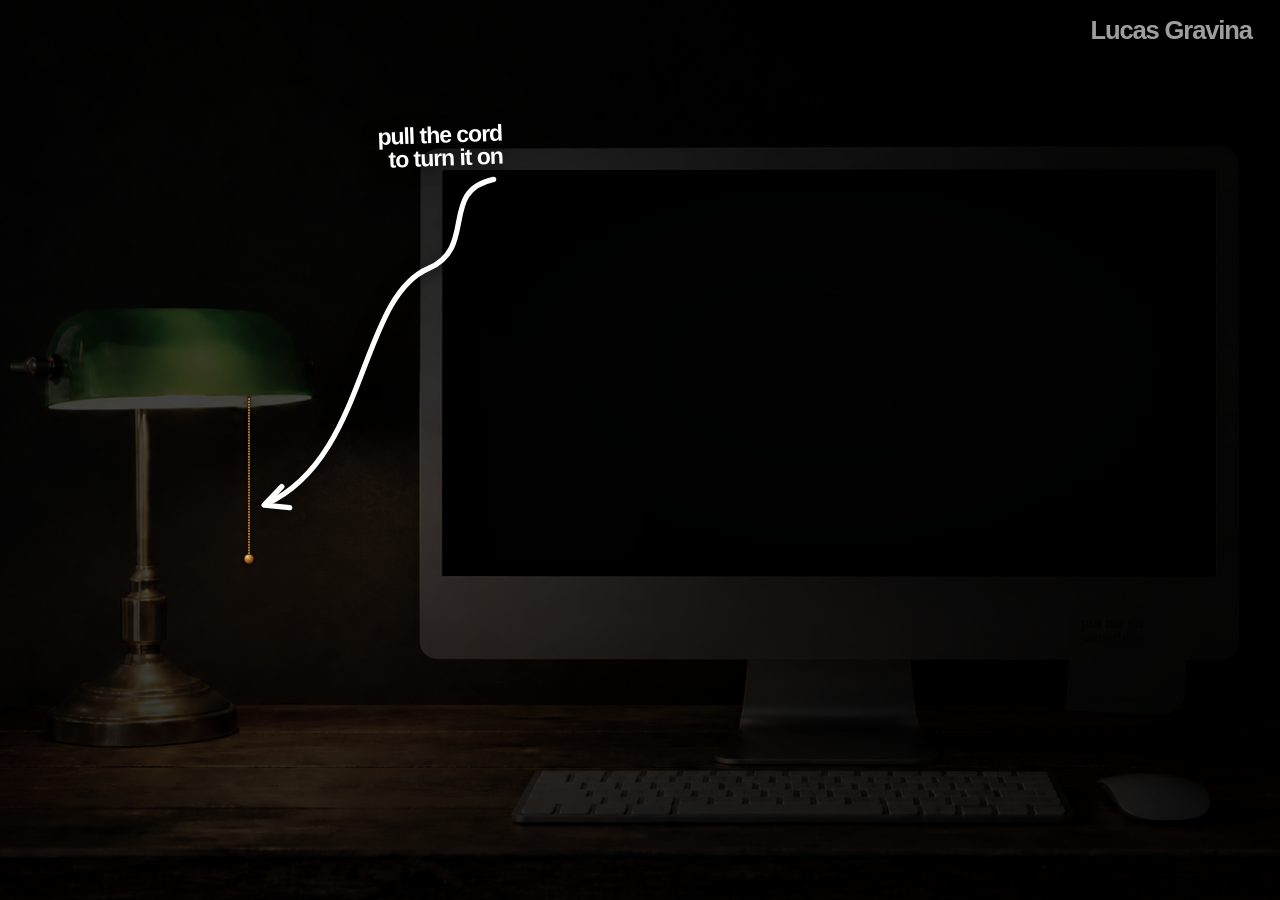
==== commit a98399c3: "Add music recommendation sticky note" ====
--- a/index.html
+++ b/index.html
@@ -1709,6 +1709,294 @@
       transition-delay: 1380ms;
     }
 
+    .music-sticky {
+      position: absolute;
+      z-index: 112;
+      left: 68.3%;
+      top: 67%;
+      width: clamp(84px, 7.8%, 118px);
+      aspect-ratio: 1.08;
+      display: grid;
+      align-content: space-between;
+      padding: clamp(10px, 0.95vw, 15px) clamp(9px, 0.85vw, 13px) clamp(9px, 0.8vw, 12px);
+      overflow: visible;
+      border: 0;
+      clip-path: polygon(0 0, 100% 0, 100% 86%, 87% 100%, 0 100%);
+      background:
+        radial-gradient(circle at 17% 21%, rgba(255, 239, 181, 0.16) 0 0.7px, transparent 1.25px),
+        repeating-linear-gradient(8deg, rgba(74, 49, 8, 0.032) 0 1px, transparent 1px 4px),
+        linear-gradient(103deg, rgba(255, 205, 116, 0.24) 0%, rgba(255, 214, 129, 0.06) 42%, rgba(70, 43, 9, 0.18) 100%),
+        linear-gradient(154deg, #c9ad5c 0%, #bfa04d 64%, #9d8038 100%);
+      color: rgba(35, 29, 16, 0.9);
+      box-shadow:
+        2px 11px 15px rgba(0, 0, 0, 0.54),
+        1px 3px 4px rgba(0, 0, 0, 0.38),
+        inset 0 1px rgba(255, 239, 177, 0.18);
+      cursor: pointer;
+      filter: brightness(0.16) saturate(0.34) sepia(0.24) contrast(0.92);
+      transform: rotate(2.8deg) skewY(-0.7deg);
+      transform-origin: 24% 4%;
+      transition: filter 720ms ease, transform 180ms ease, box-shadow 180ms ease;
+    }
+
+    .music-sticky::before {
+      content: "";
+      position: absolute;
+      inset: 0 0 auto;
+      height: 16%;
+      background:
+        linear-gradient(90deg, rgba(255, 224, 149, 0.13), transparent 58%, rgba(58, 37, 8, 0.12)),
+        linear-gradient(rgba(66, 44, 12, 0.18), rgba(255, 240, 179, 0.05) 25%, transparent 100%);
+      pointer-events: none;
+    }
+
+    .music-sticky::after {
+      content: "";
+      position: absolute;
+      right: 0;
+      bottom: 0;
+      width: 14%;
+      aspect-ratio: 1;
+      background: linear-gradient(135deg, #77612e 0 48%, #c7aa58 52% 100%);
+      box-shadow: -2px -2px 5px rgba(46, 30, 7, 0.32);
+      pointer-events: none;
+    }
+
+    body.lamp-is-on .music-sticky {
+      filter: brightness(0.76) saturate(0.84) sepia(0.16) contrast(0.95) drop-shadow(2px 6px 7px rgba(0, 0, 0, 0.34));
+    }
+
+    .music-sticky:hover,
+    .music-sticky:focus-visible {
+      box-shadow: 2px 12px 17px rgba(0, 0, 0, 0.5), 1px 3px 4px rgba(0, 0, 0, 0.3);
+      transform: rotate(2.2deg) skewY(-0.5deg) translateY(-1px);
+    }
+
+    .music-sticky:focus-visible {
+      outline: 2px solid rgba(255, 255, 255, 0.92);
+      outline-offset: 4px;
+    }
+
+    .music-sticky__main {
+      position: relative;
+      z-index: 1;
+      font-family: "Bradley Hand", "Segoe Print", "Chalkboard SE", cursive;
+      font-size: clamp(14px, 1.25vw, 19px);
+      font-weight: 700;
+      line-height: 0.92;
+      letter-spacing: -0.045em;
+      text-align: left;
+      transform: rotate(-2deg);
+    }
+
+    .music-sticky__foot {
+      position: relative;
+      z-index: 1;
+      font-family: -apple-system, BlinkMacSystemFont, "SF Pro Text", "Helvetica Neue", Arial, sans-serif;
+      font-size: clamp(7px, 0.58vw, 9px);
+      font-weight: 700;
+      letter-spacing: 0.02em;
+      opacity: 0.7;
+    }
+
+    .music-rec-overlay[hidden] {
+      display: none;
+    }
+
+    .music-rec-overlay {
+      position: fixed;
+      z-index: 20000;
+      inset: 0;
+      display: grid;
+      place-items: center;
+      padding: 24px;
+      background: rgba(4, 4, 4, 0.72);
+      backdrop-filter: blur(14px) saturate(0.75);
+      -webkit-backdrop-filter: blur(14px) saturate(0.75);
+      animation: music-rec-fade 180ms ease-out;
+    }
+
+    .music-rec-card {
+      width: min(100%, 540px);
+      overflow: hidden;
+      border: 1px solid rgba(255, 255, 255, 0.16);
+      border-radius: 20px;
+      background: #efede5;
+      color: #171716;
+      box-shadow: 0 30px 90px rgba(0, 0, 0, 0.55);
+      animation: music-rec-rise 240ms cubic-bezier(0.22, 1, 0.36, 1);
+    }
+
+    .music-rec-card__header {
+      display: grid;
+      grid-template-columns: minmax(0, 1fr) auto;
+      gap: 20px;
+      align-items: start;
+      padding: 24px 24px 20px;
+      border-bottom: 1px solid rgba(0, 0, 0, 0.12);
+    }
+
+    .music-rec-card__header h2 {
+      margin: 0;
+      font-size: clamp(30px, 4vw, 46px);
+      font-weight: 620;
+      line-height: 0.93;
+      letter-spacing: -0.06em;
+    }
+
+    .music-rec-card__header p {
+      max-width: 34em;
+      margin: 12px 0 0;
+      color: #66635d;
+      font-size: 13px;
+      line-height: 1.45;
+    }
+
+    .music-rec-close {
+      display: grid;
+      place-items: center;
+      width: 36px;
+      height: 36px;
+      padding: 0;
+      border: 1px solid rgba(0, 0, 0, 0.14);
+      border-radius: 50%;
+      background: transparent;
+      color: #171716;
+      font-size: 20px;
+      line-height: 1;
+      cursor: pointer;
+    }
+
+    .music-rec-form {
+      display: grid;
+      gap: 18px;
+      padding: 22px 24px 24px;
+    }
+
+    .music-rec-field {
+      display: grid;
+      gap: 7px;
+    }
+
+    .music-rec-field label {
+      color: #5e5b55;
+      font-size: 11px;
+      font-weight: 750;
+      letter-spacing: 0.08em;
+      text-transform: uppercase;
+    }
+
+    .music-rec-field input,
+    .music-rec-field textarea {
+      width: 100%;
+      border: 0;
+      border-bottom: 1px solid rgba(0, 0, 0, 0.24);
+      border-radius: 0;
+      outline: 0;
+      background: transparent;
+      color: #171716;
+      font: inherit;
+      resize: none;
+    }
+
+    .music-rec-field input {
+      height: 42px;
+    }
+
+    .music-rec-field:first-child input {
+      height: 50px;
+      font-size: 20px;
+      font-weight: 580;
+      letter-spacing: -0.025em;
+    }
+
+    .music-rec-field textarea {
+      min-height: 64px;
+      padding: 10px 0;
+      line-height: 1.4;
+    }
+
+    .music-rec-field input:focus,
+    .music-rec-field textarea:focus {
+      border-bottom-color: #171716;
+    }
+
+    .music-rec-field input::placeholder,
+    .music-rec-field textarea::placeholder {
+      color: #aaa69d;
+    }
+
+    .music-rec-actions {
+      display: flex;
+      align-items: center;
+      justify-content: space-between;
+      gap: 18px;
+      margin-top: 2px;
+    }
+
+    .music-rec-actions small {
+      color: #77736c;
+      font-size: 10px;
+      line-height: 1.35;
+    }
+
+    .music-rec-submit {
+      flex: none;
+      min-height: 44px;
+      padding: 0 18px;
+      border: 0;
+      border-radius: 999px;
+      background: #171716;
+      color: #f7f5ee;
+      font-size: 12px;
+      font-weight: 750;
+      cursor: pointer;
+    }
+
+    .music-rec-submit:hover {
+      background: #343330;
+    }
+
+    .music-rec-submit:disabled {
+      cursor: wait;
+      opacity: 0.66;
+    }
+
+    .music-rec-status {
+      min-height: 1em;
+      margin: -7px 0 0;
+      color: #68645e;
+      font-size: 11px;
+    }
+
+    .music-rec-status[data-state="success"] {
+      color: #1e6d3d;
+      font-weight: 700;
+    }
+
+    .music-rec-status[data-state="error"] {
+      color: #a2332d;
+      font-weight: 700;
+    }
+
+    .music-rec-honeypot {
+      position: fixed !important;
+      left: -10000px !important;
+      width: 1px !important;
+      height: 1px !important;
+      overflow: hidden !important;
+    }
+
+    @keyframes music-rec-fade {
+      from { opacity: 0; }
+      to { opacity: 1; }
+    }
+
+    @keyframes music-rec-rise {
+      from { opacity: 0; transform: translateY(16px) scale(0.985); }
+      to { opacity: 1; transform: translateY(0) scale(1); }
+    }
+
     #window-about,
     #window-resume,
     #window-experience,
@@ -2376,6 +2664,11 @@
         </svg>
       </aside>
 
+      <button class="music-sticky" type="button" data-music-rec-open aria-haspopup="dialog" aria-controls="music-recommendation-dialog">
+        <span class="music-sticky__main">put me on<br />something</span>
+        <span class="music-sticky__foot">song / album / artist ↗</span>
+      </button>
+
       <aside class="monitor-callout" aria-hidden="true">
         <span class="callout-label">try it out!</span>
         <svg class="callout-arrow" viewBox="0 0 240 92">
@@ -2555,7 +2848,7 @@
               <div class="about-copy">
                 <span class="window-eyebrow">Lucas Gravina</span>
                 <h2>AI research,<br>product &amp; operations.</h2>
-                <p>Management Science &amp; Engineering and Computer Science student at Stanford. I love building and working on products, improving organizations around hard operational problems, and exploring and travelling the world.</p>
+                <p>Management Science &amp; Engineering and Computer Science student at Stanford. I love building and working on products, improving organizations around hard operational problems, and exploring and traveling the world.</p>
                 <div class="about-links">
                   <a href="mailto:lgravina@stanford.edu">Email ↗</a>
                   <a href="https://linkedin.com/in/lucas-gravina/" target="_blank" rel="noopener">LinkedIn ↗</a>
@@ -2880,6 +3173,40 @@
     </div>
   </main>
 
+  <div class="music-rec-overlay" data-music-rec-overlay hidden>
+    <section class="music-rec-card" id="music-recommendation-dialog" role="dialog" aria-modal="true" aria-labelledby="music-rec-title">
+      <header class="music-rec-card__header">
+        <div>
+          <h2 id="music-rec-title">put me on something</h2>
+          <p>song, album, artist, article, video...</p>
+        </div>
+        <button class="music-rec-close" type="button" data-music-rec-close aria-label="Close music recommendation">×</button>
+      </header>
+      <form class="music-rec-form" data-music-rec-form>
+        <div class="music-rec-honeypot" aria-hidden="true">
+          <label for="music-company">Company</label>
+          <input id="music-company" data-music-rec-honeypot type="text" tabindex="-1" autocomplete="off" />
+        </div>
+        <div class="music-rec-field">
+          <label for="music-recommendation">What should I check out?</label>
+          <input id="music-recommendation" data-music-rec-recommendation type="text" autocomplete="off" placeholder="Paste a link or type a name" required />
+        </div>
+        <div class="music-rec-field">
+          <label for="music-reason">Why this one? <span aria-hidden="true">(optional)</span></label>
+          <textarea id="music-reason" data-music-rec-reason></textarea>
+        </div>
+        <div class="music-rec-field">
+          <label for="music-sender">Your name <span aria-hidden="true">(optional)</span></label>
+          <input id="music-sender" data-music-rec-sender type="text" autocomplete="name" />
+        </div>
+        <div class="music-rec-actions">
+          <button class="music-rec-submit" type="submit">send rec</button>
+        </div>
+        <p class="music-rec-status" data-music-rec-status aria-live="polite"></p>
+      </form>
+    </section>
+  </div>
+
   <div class="cursor-bubble" aria-hidden="true"></div>
 
   <script>
@@ -3183,6 +3510,7 @@
       openWindow("about");
     })();
   </script>
+  <script src="assets/music-recommendation.js"></script>
   <script src="assets/lamp-pull-chain.js"></script>
   <script>
     (() => {
